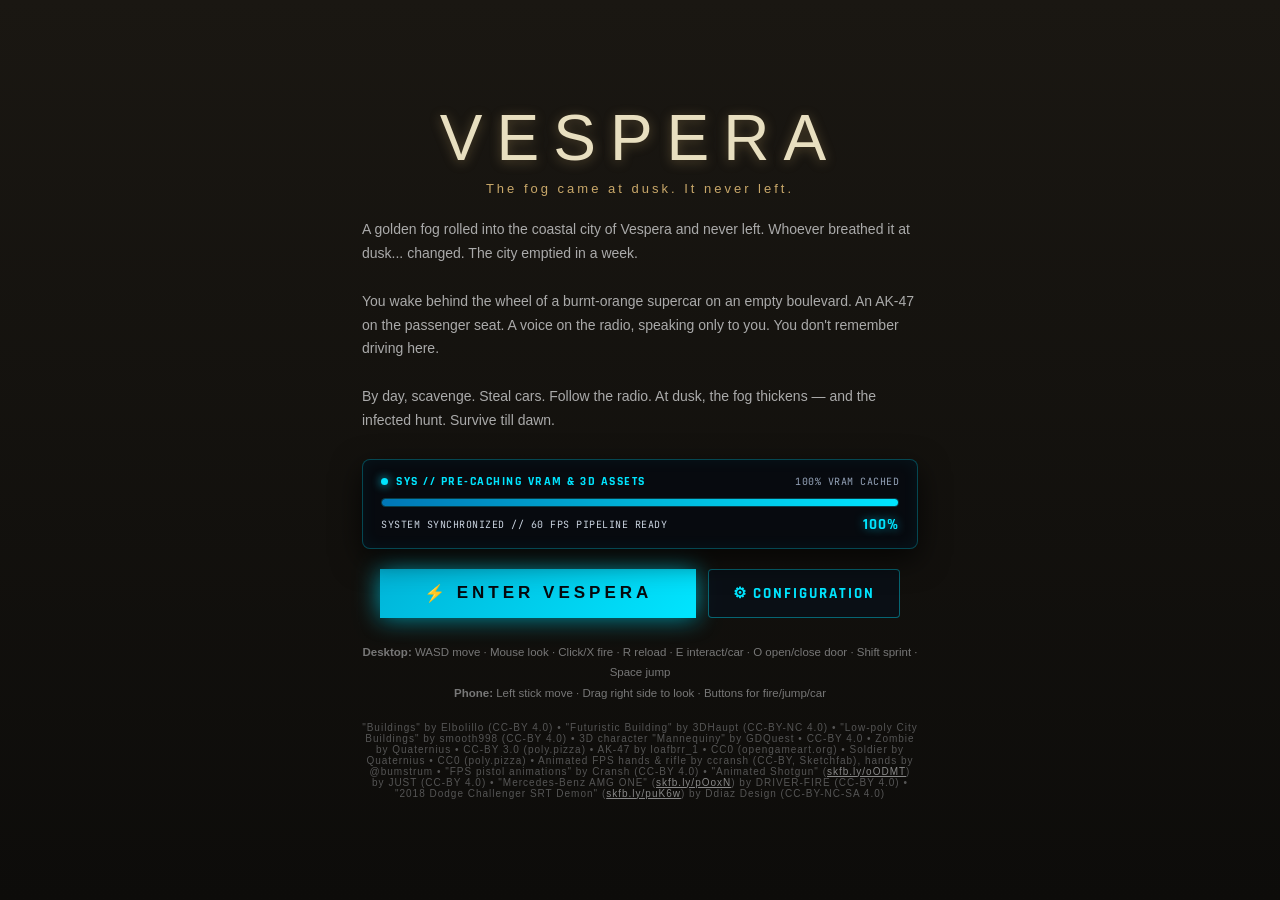
==== index.html @ 4bb2101a "Initial commit: Vespera playable web build" ====
<!DOCTYPE html>
<html lang="en">
<head>
<meta charset="UTF-8">
<meta name="viewport" content="width=device-width, initial-scale=1.0, maximum-scale=1.0, user-scalable=no">
<title>Vespera</title>
<link rel="icon" href="data:image/svg+xml,<svg xmlns='http://www.w3.org/2000/svg' viewBox='0 0 100 100'><text y='.9em' font-size='90'>🧟</text></svg>">
<link rel="preconnect" href="https://fonts.googleapis.com">
<link rel="preconnect" href="https://fonts.gstatic.com" crossorigin>
<link href="https://fonts.googleapis.com/css2?family=JetBrains+Mono:wght@400;500;600;700&family=Outfit:wght@300;400;500;600;700;800&family=Rajdhani:wght@500;600;700&display=swap" rel="stylesheet">
<link rel="stylesheet" href="css/style.css?v=24">
<script>
window._onStartBtn = function(){
  if (window.Preloader){
    if (Preloader.isReady){
      if (window.Main && Main.start) Main.start();
    } else {
      Preloader.requestStart();
    }
  } else if (window.Main && Main.start){
    Main.start();
  } else {
    window._pendingStart = true;
    var note = document.getElementById('loading-note');
    if (note) note.style.display = 'block';
  }
};
</script>
</head>
<body>
<canvas id="game"></canvas>

<!-- HUD -->
<div id="hud">
  <div id="crosshair">
    <div id="hip-crosshair">
      <span class="ch-dot"></span>
      <span class="ch-line ch-t"></span>
      <span class="ch-line ch-b"></span>
      <span class="ch-line ch-left"></span>
      <span class="ch-line ch-right"></span>
    </div>
    <div id="ads-crosshair">
      <span class="ads-dot"></span>
      <div class="ads-reticle-ring"></div>
      <span class="ads-tick ads-t"></span>
      <span class="ads-tick ads-b"></span>
      <span class="ads-tick ads-l"></span>
      <span class="ads-tick ads-r"></span>
    </div>
    <div id="veh-crosshair" style="display:none;">
      <span class="veh-dot"></span>
      <span class="veh-bracket veh-bracket-l"></span>
      <span class="veh-bracket veh-bracket-r"></span>
      <span class="veh-lead-t"></span>
      <span class="veh-lead-b"></span>
    </div>
    <div id="hitmarker">
      <span class="hm-tick hm-tl"></span>
      <span class="hm-tick hm-tr"></span>
      <span class="hm-tick hm-bl"></span>
      <span class="hm-tick hm-br"></span>
    </div>
  </div>
  <div id="bottom-left">
    <div id="health-wrap"><div id="health-bar"></div><span id="health-num">100</span></div>
    <div id="armor-wrap"><div id="armor-bar"></div></div>
  </div>
  <div id="bottom-right">
    <div id="weapon-name">ACR Suppressed</div>
    <div id="ammo"><span id="ammo-mag">30</span><span class="ammo-sep">/</span><span id="ammo-res">120</span></div>
    <div id="mag-pips"></div>
    <div id="scrap-wrap"><span class="scrap-icon">🔩</span> <span id="scrap-num">30</span> <span class="scrap-lbl">SCRAP</span></div>
  </div>
  <!-- High-Performance Motorsport Racing Telemetry HUD (Pure 2D Canvas + 4 Themes) -->
  <!-- High-Performance Motorsport Transparent Speedometer & Tachometer Gauge Overlay -->
  <div id="car-cluster" style="display:none;">
    <canvas id="cc-gauge-canvas" width="280" height="280"></canvas>
  </div>
  <div id="top-right">
    <div id="clock">07:20</div>
    <div id="phase-label">DAY</div>
  </div>
  <div id="top-left">
    <canvas id="minimap" width="180" height="180"></canvas>
    <div id="objective" style="display:none;"></div>
    <div id="car-weapon-hud" style="display:none;">
      <div class="cwh-header">
        <span id="cwh-slot" class="cwh-slot">1</span>
        <span id="cwh-name" class="cwh-name">ACR 5.56 SILENCED</span>
        <span id="cwh-mode" class="cwh-mode">AUTO</span>
      </div>
      <div class="cwh-main">
        <div class="cwh-digits">
          <span id="cwh-mag" class="cwh-mag">30</span>
          <span class="cwh-sep">/</span>
          <span id="cwh-res" class="cwh-res">120</span>
        </div>
        <span id="cwh-status" class="cwh-status">READY</span>
      </div>
      <div id="cwh-pips" class="cwh-pips"></div>
      <div class="cwh-hints">LMB FIRE &bull; RMB AIM &bull; R RELOAD</div>
    </div>
  </div>
  <div id="radio-sub"><span id="radio-name"></span><span id="radio-text"></span></div>
  <div id="interact-hint">Press E to enter car</div>
  <div id="vignette"></div>
  <div id="damage-flash"></div>
  <div id="damage-indicator-layer"></div>
  <div id="low-health-vignette"></div>
  <div id="lightning-flash"></div>
  <div id="acid-vignette"></div>
  <div id="uplink-hud" style="display:none;">
    <div class="uplink-label">📡 TRANSMITTER UPLINK</div>
    <div class="uplink-bar-wrap"><div id="uplink-bar"></div></div>
    <div id="uplink-num">0%</div>
  </div>
  <div id="weapon-unlock-banner">
    <div class="wub-tag">WEAPON ACQUIRED</div>
    <div id="wub-name" class="wub-title">PUMP-ACTION 12G SHOTGUN</div>
  </div>
</div>

<!-- Touch controls -->
<div id="touch-ui">
  <div id="joy-move"><div id="joy-knob"></div></div>
  <div id="look-zone"></div>
  <div class="tbtn" id="btn-fire">FIRE</div>
  <div class="tbtn" id="btn-jump">JUMP</div>
  <div class="tbtn" id="btn-enter">CAR</div>
  <div class="tbtn" id="btn-reload">R</div>
  <div class="tbtn" id="btn-sprint">RUN</div>
  <div class="tbtn" id="btn-stage-rev" style="display:none;" title="Accelerate / Staging Rev">STAGE 🔥</div>
</div>

<!-- Fullscreen Tactical Preload Overlay (Displayed if player triggers entry while assets are caching) -->
<div id="preloader-overlay" style="display:none;" role="status" aria-live="polite">
  <div class="po-box">
    <div class="po-glow"></div>
    <div class="po-header">
      <div class="po-sys-badge">
        <span class="po-pulse-dot"></span>
        <span>SYS // VRAM STREAMING & SHADER WARMUP</span>
      </div>
      <h2 class="po-title">INITIALIZING VESPERA</h2>
      <div class="po-sub">PRE-CACHING 3D ASSETS & SHADERS FOR LOCKED 60 FPS</div>
    </div>
    <div class="po-bar-track">
      <div class="po-bar-fill" id="po-bar-fill"></div>
    </div>
    <div class="po-status-row">
      <div class="po-status-text" id="po-status-text">INITIALIZING ASSET PIPELINE...</div>
      <div class="po-percent" id="po-percent">0%</div>
    </div>
    <div class="po-footer-note">
      ⚡ Pre-warming shaders and textures in GPU memory completely eliminates in-game turning stutters.
    </div>
  </div>
</div>

<!-- Menus -->
<div id="menu">
  <div id="menu-inner">
    <h1>VESPERA</h1>
    <p class="tagline">The fog came at dusk. It never left.</p>
    <div id="menu-story">A golden fog rolled into the coastal city of Vespera and never left. Whoever breathed it at dusk... changed. The city emptied in a week.<br><br>You wake behind the wheel of a burnt-orange supercar on an empty boulevard. An AK-47 on the passenger seat. A voice on the radio, speaking only to you. You don't remember driving here.<br><br>By day, scavenge. Steal cars. Follow the radio. At dusk, the fog thickens — and the infected hunt. Survive till dawn.</div>

    <!-- Tactical Preloader & VRAM Stream Status -->
    <div id="loading-panel" class="loading-panel">
      <div class="lp-header">
        <div class="lp-sys-tag">
          <span class="lp-pulse-dot"></span>
          <span class="lp-sys-text">SYS // PRE-CACHING VRAM & 3D ASSETS</span>
        </div>
        <div class="lp-counter" id="lp-counter">STREAMING PIPELINE...</div>
      </div>
      
      <div class="lp-bar-track">
        <div class="lp-bar-fill" id="lp-bar-fill"></div>
      </div>
      
      <div class="lp-status-row">
        <div class="lp-status-ticker" id="lp-status-ticker">STREAMING 3D VEHICLES & CITY GEOMETRY...</div>
        <div class="lp-percent" id="lp-percent">0%</div>
      </div>
    </div>

    <div class="menu-btn-row">
      <button id="btn-start" onclick="_onStartBtn()" class="btn-start-loading">
        <span class="btn-start-icon" id="btn-start-icon">⏳</span>
        <span id="btn-start-text">STREAMING ASSETS... [ 0% ]</span>
      </button>
      <button id="btn-start-settings" type="button" onclick="HUD.togglePause()">⚙ CONFIGURATION</button>
    </div>
    <div id="controls-help">
      <b>Desktop:</b> WASD move · Mouse look · Click/X fire · R reload · E interact/car · O open/close door · Shift sprint · Space jump<br>
      <b>Phone:</b> Left stick move · Drag right side to look · Buttons for fire/jump/car
    </div>
    <div id="loading-note">Waking up on the boulevard...</div>
    <div id="credits">"Buildings" by Elbolillo (CC-BY 4.0) &bull; "Futuristic Building" by 3DHaupt (CC-BY-NC 4.0) &bull; "Low-poly City Buildings" by smooth998 (CC-BY 4.0) &bull; 3D character "Mannequiny" by GDQuest &bull; CC-BY 4.0 &bull; Zombie by Quaternius &bull; CC-BY 3.0 (poly.pizza) &bull; AK-47 by loafbrr_1 &bull; CC0 (opengameart.org) &bull; Soldier by Quaternius &bull; CC0 (poly.pizza) &bull; Animated FPS hands & rifle by ccransh (CC-BY, Sketchfab), hands by @bumstrum &bull; "FPS pistol animations" by Cransh (CC-BY 4.0) &bull; "Animated Shotgun" (<a href="https://skfb.ly/oODMT" target="_blank" rel="noopener" style="color:#888;">skfb.ly/oODMT</a>) by JUST (CC-BY 4.0) &bull; "Mercedes-Benz AMG ONE" (<a href="https://skfb.ly/pOoxN" target="_blank" rel="noopener" style="color:#888;">skfb.ly/pOoxN</a>) by DRIVER-FIRE (CC-BY 4.0) &bull; "2018 Dodge Challenger SRT Demon" (<a href="https://skfb.ly/puK6w" target="_blank" rel="noopener" style="color:#888;">skfb.ly/puK6w</a>) by Ddiaz Design (CC-BY-NC-SA 4.0)</div>
  </div>
</div>

<div id="death-screen">
  <h2>YOU DIED</h2>
  <p id="death-sub">The fog takes everyone, eventually.</p>
  <button id="btn-respawn">WAKE AGAIN</button>
</div>

<!-- Dark Minimalist Tactical Settings & Configuration -->
<div id="pause-menu" style="display:none;" role="dialog" aria-modal="true" aria-label="System Configuration">
  <div id="pause-box">
    <!-- Ambient Cybernetic Glow Backdrop -->
    <div class="pm-bg-glow"></div>
    <div class="pm-scanlines"></div>

    <!-- Header Section -->
    <div class="pm-header">
      <div class="pm-header-left">
        <div class="pm-sys-badge">
          <span class="pm-pulse-pip"></span>
          <span class="pm-sys-code">SYS // OVERRIDE 09</span>
        </div>
        <h2 class="pm-title">VESPERA CONFIGURATION</h2>
        <div class="pm-sub">TACTICAL SYSTEM CONTROLS &bull; HARDWARE PROFILES</div>
      </div>
      <div class="pm-header-right">
        <div class="pm-status-pill" id="pm-live-fps-pill">
          <span class="pm-pill-dot"></span>
          <span id="pm-fps-counter">60 FPS</span>
        </div>
        <div class="pm-status-pill pm-pill-cyan" id="pm-live-res-pill">
          <span id="val-render-res">1920 &times; 1080</span>
        </div>
        <button id="pm-close" class="pm-close-btn" onclick="HUD.togglePause()" title="Close Configuration (ESC)" aria-label="Close settings">&times;</button>
      </div>
    </div>

    <!-- Minimalist Tab Bar -->
    <div class="pm-nav-tabs">
      <button class="pm-tab-btn active" id="pm-tab-btn-av" type="button" onclick="HUD.switchSettingsTab('av')">
        <span class="pm-tab-num">01</span>
        <span class="pm-tab-text">AUDIO & GRAPHICS</span>
      </button>
      <button class="pm-tab-btn" id="pm-tab-btn-ctrl" type="button" onclick="HUD.switchSettingsTab('ctrl')">
        <span class="pm-tab-num">02</span>
        <span class="pm-tab-text">CONTROLS & BINDINGS</span>
      </button>
      <button class="pm-tab-btn" id="pm-tab-btn-sys" type="button" onclick="HUD.switchSettingsTab('sys')">
        <span class="pm-tab-num">03</span>
        <span class="pm-tab-text">TELEMETRY & HARDWARE</span>
      </button>
    </div>

    <!-- Tab Contents Container -->
    <div class="pm-tab-content">
      
      <!-- TAB 1: AUDIO & GRAPHICS -->
      <div class="pm-pane active" id="pm-pane-av">
        <div class="pm-pane-grid">
          
          <!-- Column 1: Display & Performance Engine -->
          <div class="pm-card">
            <div class="pm-card-header">
              <span class="pm-card-icon">⚡</span>
              <span class="pm-card-title">RENDER ENGINE & RESOLUTION SCALE</span>
            </div>
            
            <!-- Resolution Scale (Step 2 Key Requirement) -->
            <div class="pm-ctrl-block">
              <div class="pm-lbl">
                <span class="pm-lbl-left"><span>RESOLUTION SCALE</span><button type="button" class="pm-help" onmouseenter="HUD.showTooltip(this, 'RESOLUTION SCALE', 'Scales the 3D internal rendering resolution without resizing the window. Lower to 50%–75% for massive FPS gains on budget laptops; keep at 100% for native sharpness.')" onmouseleave="HUD.hideTooltip()" onfocus="HUD.showTooltip(this, 'RESOLUTION SCALE', 'Scales the 3D internal rendering resolution without resizing the window. Lower to 50%–75% for massive FPS gains on budget laptops; keep at 100% for native sharpness.')" onblur="HUD.hideTooltip()">?</button></span>
                <span id="val-res-scale" class="pm-val-badge">100%</span>
              </div>
              <div class="pm-slider-wrap">
                <input type="range" id="slider-res-scale" min="0.5" max="1.0" step="0.05" value="1.0"
                  oninput="HUD.onSettingChange('resolutionScale', this.value)">
                <div class="pm-scale-ticks">
                  <span>50% (Eco)</span>
                  <span>75% (Smooth)</span>
                  <span>100% (Native)</span>
                </div>
              </div>
              <div class="pm-info-note">
                Fine-tune internal rendering buffer to achieve locked 60 FPS on laptops and integrated GPUs.
              </div>
            </div>

            <!-- Graphics Quality Presets -->
            <div class="pm-ctrl-block">
              <div class="pm-lbl">
                <span class="pm-lbl-left"><span>GRAPHICS QUALITY PRESET</span><button type="button" class="pm-help" onmouseenter="HUD.showTooltip(this, 'GRAPHICS QUALITY', 'Global visual preset. HIGH enables anti-aliasing & 1.25x pixel supersampling. BALANCED uses 1.0x native rendering. LOW optimizes for maximum 60 FPS performance.')" onmouseleave="HUD.hideTooltip()" onfocus="HUD.showTooltip(this, 'GRAPHICS QUALITY', 'Global visual preset. HIGH enables anti-aliasing & 1.25x pixel supersampling. BALANCED uses 1.0x native rendering. LOW optimizes for maximum 60 FPS performance.')" onblur="HUD.hideTooltip()">?</button></span>
                <span id="val-gfx" class="pm-val-badge">HIGH</span>
              </div>
              <div class="pm-btn-group">
                <button class="pm-opt-btn active" id="btn-gfx-high" type="button" onclick="HUD.onSettingChange('graphicsQuality', 'high')">
                  <span class="pm-opt-main">HIGH</span>
                  <span class="pm-opt-sub">MSAA 1.25x</span>
                </button>
                <button class="pm-opt-btn" id="btn-gfx-med" type="button" onclick="HUD.onSettingChange('graphicsQuality', 'med')">
                  <span class="pm-opt-main">BALANCED</span>
                  <span class="pm-opt-sub">1.0x Native</span>
                </button>
                <button class="pm-opt-btn" id="btn-gfx-low" type="button" onclick="HUD.onSettingChange('graphicsQuality', 'low')">
                  <span class="pm-opt-main">LOW</span>
                  <span class="pm-opt-sub">0.75x Fast</span>
                </button>
              </div>
            </div>

            <!-- Vehicle Powertrain Acoustics -->
            <div class="pm-ctrl-block">
              <div class="pm-lbl">
                <span class="pm-lbl-left"><span>DYNAMIC RPM GEAR SHIFTS</span><button type="button" class="pm-help" onmouseenter="HUD.showTooltip(this, 'RPM GEAR SHIFTS', 'Simulates realistic powertrain acoustics. SIMULATED switches pitch dynamically across 6 vehicle gears. FLAT PURR uses a steady, non-shifting engine note.')" onmouseleave="HUD.hideTooltip()" onfocus="HUD.showTooltip(this, 'RPM GEAR SHIFTS', 'Simulates realistic powertrain acoustics. SIMULATED switches pitch dynamically across 6 vehicle gears. FLAT PURR uses a steady, non-shifting engine note.')" onblur="HUD.hideTooltip()">?</button></span>
                <span id="val-rpm-toggle" class="pm-val-badge">SIMULATED</span>
              </div>
              <div class="pm-btn-group">
                <button class="pm-opt-btn active" id="btn-rpm-on" type="button" onclick="HUD.onSettingChange('rpmModEnabled', true)">
                  <span class="pm-opt-main">SIMULATED</span>
                  <span class="pm-opt-sub">F1 Hybrid / V8 Blow</span>
                </button>
                <button class="pm-opt-btn" id="btn-rpm-off" type="button" onclick="HUD.onSettingChange('rpmModEnabled', false)">
                  <span class="pm-opt-main">FLAT PURR</span>
                  <span class="pm-opt-sub">Constant Pitch</span>
                </button>
              </div>
            </div>

            <div class="pm-ctrl-block">
              <div class="pm-lbl">
                <span class="pm-lbl-left"><span>RPM PITCH MODULATION</span><button type="button" class="pm-help" onmouseenter="HUD.showTooltip(this, 'RPM MODULATION', 'Controls the acoustic range and throttle response intensity of vehicle engine audio during acceleration.')" onmouseleave="HUD.hideTooltip()" onfocus="HUD.showTooltip(this, 'RPM MODULATION', 'Controls the acoustic range and throttle response intensity of vehicle engine audio during acceleration.')" onblur="HUD.hideTooltip()">?</button></span>
                <span id="val-rpm-intensity" class="pm-val-badge">100%</span>
              </div>
              <input type="range" id="slider-rpm-intensity" min="0" max="1.5" step="0.05" value="1.0"
                oninput="HUD.onSettingChange('rpmIntensity', this.value)">
            </div>

            <!-- Motorsport Telemetry HUD Theme Presets -->
            <div class="pm-ctrl-block">
              <div class="pm-lbl">
                <span class="pm-lbl-left"><span>SPEEDOMETER CLUSTER THEME</span><button type="button" class="pm-help" onmouseenter="HUD.showTooltip(this, 'SPEEDOMETER THEME', 'Choose between 4 authentic motorsport racing telemetry instrument palettes: JDM Warm Amber, Toxic Lime, Track Crimson, and Ghost Monochrome.')" onmouseleave="HUD.hideTooltip()" onfocus="HUD.showTooltip(this, 'SPEEDOMETER THEME', 'Choose between 4 authentic motorsport racing telemetry instrument palettes: JDM Warm Amber, Toxic Lime, Track Crimson, and Ghost Monochrome.')" onblur="HUD.hideTooltip()">?</button></span>
                <span id="val-speedo-theme" class="pm-val-badge">JDM AMBER</span>
              </div>
              <div class="pm-btn-group pm-theme-group">
                <button class="pm-opt-btn active" id="btn-theme-amber" type="button" onclick="HUD.setSpeedoTheme('amber')">
                  <span class="pm-theme-dot" style="background:#ff9e00;"></span>
                  <span class="pm-opt-main">AMBER</span>
                  <span class="pm-opt-sub">JDM Warm</span>
                </button>
                <button class="pm-opt-btn" id="btn-theme-toxic" type="button" onclick="HUD.setSpeedoTheme('toxic')">
                  <span class="pm-theme-dot" style="background:#a3ff12;"></span>
                  <span class="pm-opt-main">TOXIC</span>
                  <span class="pm-opt-sub">Lime Green</span>
                </button>
                <button class="pm-opt-btn" id="btn-theme-crimson" type="button" onclick="HUD.setSpeedoTheme('crimson')">
                  <span class="pm-theme-dot" style="background:#ff1e42;"></span>
                  <span class="pm-opt-main">CRIMSON</span>
                  <span class="pm-opt-sub">Track Red</span>
                </button>
                <button class="pm-opt-btn" id="btn-theme-monochrome" type="button" onclick="HUD.setSpeedoTheme('monochrome')">
                  <span class="pm-theme-dot" style="background:#ffffff;"></span>
                  <span class="pm-opt-main">GHOST</span>
                  <span class="pm-opt-sub">Monochrome</span>
                </button>
              </div>
            </div>

            <!-- Speedometer Speed Unit (MPH / KMH) -->
            <div class="pm-ctrl-block">
              <div class="pm-lbl">
                <span class="pm-lbl-left"><span>SPEEDOMETER UNIT</span><button type="button" class="pm-help" onmouseenter="HUD.showTooltip(this, 'SPEED UNIT', 'Toggles instrument telemetry display between Imperial Miles Per Hour (MPH) and Metric Kilometers Per Hour (KM/H).')" onmouseleave="HUD.hideTooltip()" onfocus="HUD.showTooltip(this, 'SPEED UNIT', 'Toggles instrument telemetry display between Imperial Miles Per Hour (MPH) and Metric Kilometers Per Hour (KM/H).')" onblur="HUD.hideTooltip()">?</button></span>
                <span id="val-speedo-unit" class="pm-val-badge">MPH</span>
              </div>
              <div class="pm-btn-group">
                <button class="pm-opt-btn active" id="btn-unit-mph" type="button" onclick="HUD.setSpeedoUnit('MPH')">
                  <span class="pm-opt-main">MPH</span>
                  <span class="pm-opt-sub">Miles / Hr</span>
                </button>
                <button class="pm-opt-btn" id="btn-unit-kmh" type="button" onclick="HUD.setSpeedoUnit('KM/H')">
                  <span class="pm-opt-main">KM/H</span>
                  <span class="pm-opt-sub">Metric Km / Hr</span>
                </button>
              </div>
            </div>
          </div>

          <!-- Column 2: Acoustic Channels -->
          <div class="pm-card">
            <div class="pm-card-header">
              <span class="pm-card-icon">🔊</span>
              <span class="pm-card-title">ACOUSTIC GAIN & MIXER</span>
            </div>

            <div class="pm-ctrl-block">
              <div class="pm-lbl">
                <span class="pm-lbl-left"><span>MASTER GAIN</span><button type="button" class="pm-help" onmouseenter="HUD.showTooltip(this, 'MASTER GAIN', 'Overall master audio output volume across all game sounds, weapons, vehicles, and weather.')" onmouseleave="HUD.hideTooltip()" onfocus="HUD.showTooltip(this, 'MASTER GAIN', 'Overall master audio output volume across all game sounds, weapons, vehicles, and weather.')" onblur="HUD.hideTooltip()">?</button></span>
                <span id="val-master-vol" class="pm-val-badge">70%</span>
              </div>
              <input type="range" id="slider-master-vol" min="0" max="1" step="0.02" value="0.7"
                oninput="HUD.onSettingChange('masterVol', this.value)">
            </div>

            <div class="pm-ctrl-block">
              <div class="pm-lbl">
                <span class="pm-lbl-left"><span>TACTICAL SFX & WEAPONS</span><button type="button" class="pm-help" onmouseenter="HUD.showTooltip(this, 'SFX & WEAPONS', 'Volume of gunshots, bullet impacts, mechanical reloads, shell brass ejections, and enemy sound effects.')" onmouseleave="HUD.hideTooltip()" onfocus="HUD.showTooltip(this, 'SFX & WEAPONS', 'Volume of gunshots, bullet impacts, mechanical reloads, shell brass ejections, and enemy sound effects.')" onblur="HUD.hideTooltip()">?</button></span>
                <span id="val-sfx-vol" class="pm-val-badge">85%</span>
              </div>
              <input type="range" id="slider-sfx-vol" min="0" max="1" step="0.02" value="0.85"
                oninput="HUD.onSettingChange('sfxVol', this.value)">
            </div>

            <div class="pm-ctrl-block">
              <div class="pm-lbl">
                <span class="pm-lbl-left"><span>VEHICLE ENGINE & EXHAUST</span><button type="button" class="pm-help" onmouseenter="HUD.showTooltip(this, 'VEHICLE POWERTRAIN', 'Volume of the Mercedes-AMG ONE turbo-hybrid and Dodge Challenger SRT Demon supercharged V8 engine roar.')" onmouseleave="HUD.hideTooltip()" onfocus="HUD.showTooltip(this, 'VEHICLE POWERTRAIN', 'Volume of the Mercedes-AMG ONE turbo-hybrid and Dodge Challenger SRT Demon supercharged V8 engine roar.')" onblur="HUD.hideTooltip()">?</button></span>
                <span id="val-engine-vol" class="pm-val-badge">85%</span>
              </div>
              <input type="range" id="slider-engine-vol" min="0" max="1" step="0.02" value="0.85"
                oninput="HUD.onSettingChange('engineVol', this.value)">
            </div>

            <div class="pm-ctrl-block">
              <div class="pm-lbl">
                <span class="pm-lbl-left"><span>AMBIENCE & WEATHER CYCLE</span><button type="button" class="pm-help" onmouseenter="HUD.showTooltip(this, 'AMBIENCE & WEATHER', 'Volume of atmospheric rain, thunderclaps, wind, midnight fog ambiance, and dusk air-raid sirens.')" onmouseleave="HUD.hideTooltip()" onfocus="HUD.showTooltip(this, 'AMBIENCE & WEATHER', 'Volume of atmospheric rain, thunderclaps, wind, midnight fog ambiance, and dusk air-raid sirens.')" onblur="HUD.hideTooltip()">?</button></span>
                <span id="val-amb-vol" class="pm-val-badge">65%</span>
              </div>
              <input type="range" id="slider-amb-vol" min="0" max="1" step="0.02" value="0.65"
                oninput="HUD.onSettingChange('ambienceVol', this.value)">
            </div>

            <div class="pm-mixer-visualizer">
              <div class="pm-vis-bar" style="height: 40%"></div>
              <div class="pm-vis-bar" style="height: 65%"></div>
              <div class="pm-vis-bar" style="height: 85%"></div>
              <div class="pm-vis-bar" style="height: 50%"></div>
              <div class="pm-vis-bar" style="height: 75%"></div>
              <div class="pm-vis-bar" style="height: 90%"></div>
              <div class="pm-vis-bar" style="height: 60%"></div>
              <div class="pm-vis-bar" style="height: 35%"></div>
            </div>
          </div>
        </div>
      </div>

      <!-- TAB 2: CONTROLS & BINDINGS -->
      <div class="pm-pane" id="pm-pane-ctrl">
        <div class="pm-ctrl-top-bar">
          <!-- Mouse Sensitivity -->
          <div class="pm-card pm-card-sens">
            <div class="pm-lbl">
              <span class="pm-lbl-left"><span>MOUSE LOOK SENSITIVITY</span><button type="button" class="pm-help" onmouseenter="HUD.showTooltip(this, 'LOOK SENSITIVITY', 'Adjusts camera rotation speed when moving the mouse. Aim Down Sights (ADS) automatically applies a stabilized 0.64x precision multiplier.')" onmouseleave="HUD.hideTooltip()" onfocus="HUD.showTooltip(this, 'LOOK SENSITIVITY', 'Adjusts camera rotation speed when moving the mouse. Aim Down Sights (ADS) automatically applies a stabilized 0.64x precision multiplier.')" onblur="HUD.hideTooltip()">?</button></span>
              <span id="val-mouse-sens" class="pm-val-badge">1.00x</span>
            </div>
            <input type="range" id="slider-mouse-sens" min="0.2" max="3.0" step="0.05" value="1.0"
              oninput="HUD.onSettingChange('mouseSens', this.value)">
          </div>

          <!-- Sprint Mode Toggle vs Hold (Key Requirement) -->
          <div class="pm-card pm-card-mode">
            <div class="pm-lbl">
              <span class="pm-lbl-left"><span>SPRINT INPUT MODE</span><button type="button" class="pm-help" onmouseenter="HUD.showTooltip(this, 'SPRINT MODE', 'HOLD: Run only while holding the Sprint key (Shift). TOGGLE: Tap once to toggle running; automatically returns to walking when coming to a complete stop.')" onmouseleave="HUD.hideTooltip()" onfocus="HUD.showTooltip(this, 'SPRINT MODE', 'HOLD: Run only while holding the Sprint key (Shift). TOGGLE: Tap once to toggle running; automatically returns to walking when coming to a complete stop.')" onblur="HUD.hideTooltip()">?</button></span>
              <span id="val-sprint-mode" class="pm-val-badge">HOLD</span>
            </div>
            <div class="pm-btn-group">
              <button class="pm-opt-btn active" id="btn-sprint-hold" type="button" onclick="HUD.onSettingChange('sprintToggle', false)">
                <span class="pm-opt-main">HOLD</span>
                <span class="pm-opt-sub">Standard</span>
              </button>
              <button class="pm-opt-btn" id="btn-sprint-toggle" type="button" onclick="HUD.onSettingChange('sprintToggle', true)">
                <span class="pm-opt-main">TOGGLE</span>
                <span class="pm-opt-sub">Press to Run</span>
              </button>
            </div>
          </div>

          <!-- ADS Mode Toggle vs Hold (Key Requirement) -->
          <div class="pm-card pm-card-mode">
            <div class="pm-lbl">
              <span class="pm-lbl-left"><span>AIM (ADS) INPUT MODE</span><button type="button" class="pm-help" onmouseenter="HUD.showTooltip(this, 'ADS AIM MODE', 'HOLD: Hold Right Mouse Button (RMB) to aim down sights. TOGGLE: Click once to zoom with precision holographic reticle; click again to return to hipfire.')" onmouseleave="HUD.hideTooltip()" onfocus="HUD.showTooltip(this, 'ADS AIM MODE', 'HOLD: Hold Right Mouse Button (RMB) to aim down sights. TOGGLE: Click once to zoom with precision holographic reticle; click again to return to hipfire.')" onblur="HUD.hideTooltip()">?</button></span>
              <span id="val-ads-mode" class="pm-val-badge">HOLD</span>
            </div>
            <div class="pm-btn-group">
              <button class="pm-opt-btn active" id="btn-ads-hold" type="button" onclick="HUD.onSettingChange('adsToggle', false)">
                <span class="pm-opt-main">HOLD</span>
                <span class="pm-opt-sub">Standard RMB</span>
              </button>
              <button class="pm-opt-btn" id="btn-ads-toggle" type="button" onclick="HUD.onSettingChange('adsToggle', true)">
                <span class="pm-opt-main">TOGGLE</span>
                <span class="pm-opt-sub">Click to Aim</span>
              </button>
            </div>
          </div>
        </div>

        <!-- Interactive Keybinding Remapper Grid -->
        <div class="pm-keybinds-container">
          <div class="pm-binds-header">
            <div class="pm-binds-title">
              <span class="pm-lbl-left"><span>TACTICAL KEY ASSIGNMENTS</span><button type="button" class="pm-help" onmouseenter="HUD.showTooltip(this, 'KEY ASSIGNMENTS', 'Click any key slot to enter capture mode, then press the desired keyboard key to bind. Press ESC to cancel rebinding.')" onmouseleave="HUD.hideTooltip()" onfocus="HUD.showTooltip(this, 'KEY ASSIGNMENTS', 'Click any key slot to enter capture mode, then press the desired keyboard key to bind. Press ESC to cancel rebinding.')" onblur="HUD.hideTooltip()">?</button></span>
              <span class="pm-binds-help">Click any key slot below to rebind. Press ESC to cancel.</span>
            </div>
            <div style="display:inline-flex;align-items:center;gap:6px;">
              <button class="pm-btn-sm" type="button" onclick="HUD.resetKeybindings()">RESET DEFAULT KEYS</button>
              <button type="button" class="pm-help" onmouseenter="HUD.showTooltip(this, 'RESET CONTROLS', 'Reverts all movement and vehicle driving key assignments back to factory default keyboard layout (WASD, Space, Shift).')" onmouseleave="HUD.hideTooltip()" onfocus="HUD.showTooltip(this, 'RESET CONTROLS', 'Reverts all movement and vehicle driving key assignments back to factory default keyboard layout (WASD, Space, Shift).')" onblur="HUD.hideTooltip()">?</button>
            </div>
          </div>

          <div class="pm-binds-grid" id="pm-binds-grid">
            <!-- Dynamically populated by HUD.renderKeybindings() -->
          </div>
        </div>
      </div>

      <!-- TAB 3: TELEMETRY & HARDWARE -->
      <div class="pm-pane" id="pm-pane-sys">
        <div class="pm-sys-grid">
          <div class="pm-card">
            <div class="pm-card-header">
              <div style="display:inline-flex;align-items:center;gap:8px;">
                <span class="pm-card-icon">💻</span>
                <span class="pm-card-title">GPU & DISPLAY TELEMETRY</span>
              </div>
              <button type="button" class="pm-help" onmouseenter="HUD.showTooltip(this, 'GPU TELEMETRY', 'Live real-time diagnostics monitoring WebGL display resolution, active framebuffer size, device pixel ratio, and fill-rate savings.')" onmouseleave="HUD.hideTooltip()" onfocus="HUD.showTooltip(this, 'GPU TELEMETRY', 'Live real-time diagnostics monitoring WebGL display resolution, active framebuffer size, device pixel ratio, and fill-rate savings.')" onblur="HUD.hideTooltip()">?</button>
            </div>
            <div class="pm-stat-row">
              <span class="pm-stat-name">Viewport Window:</span>
              <span class="pm-stat-val" id="pm-diag-win">1920 &times; 1080</span>
            </div>
            <div class="pm-stat-row">
              <span class="pm-stat-name">Hardware Pixel Ratio:</span>
              <span class="pm-stat-val" id="pm-diag-dpr">1.25x</span>
            </div>
            <div class="pm-stat-row">
              <span class="pm-stat-name">Active Render Buffer:</span>
              <span class="pm-stat-val" id="pm-diag-buffer">1920 &times; 1080</span>
            </div>
            <div class="pm-stat-row">
              <span class="pm-stat-name">WebGL Power Preference:</span>
              <span class="pm-stat-val">high-performance</span>
            </div>
            <div class="pm-stat-row">
              <span class="pm-stat-name">Fill-Rate Saving:</span>
              <span class="pm-stat-val pm-cyan-text" id="pm-diag-savings">Native (100% Quality)</span>
            </div>
          </div>

          <div class="pm-card">
            <div class="pm-card-header">
              <div style="display:inline-flex;align-items:center;gap:8px;">
                <span class="pm-card-icon">🧠</span>
                <span class="pm-card-title">VESPERA RUNTIME STATS</span>
              </div>
              <button type="button" class="pm-help" onmouseenter="HUD.showTooltip(this, 'RUNTIME ENGINE', 'Real-time performance metrics tracking active vehicle physics, zombie AI count, spatial collider octrees, and Web Audio API status.')" onmouseleave="HUD.hideTooltip()" onfocus="HUD.showTooltip(this, 'RUNTIME ENGINE', 'Real-time performance metrics tracking active vehicle physics, zombie AI count, spatial collider octrees, and Web Audio API status.')" onblur="HUD.hideTooltip()">?</button>
            </div>
            <div class="pm-stat-row">
              <span class="pm-stat-name">Active Cars Simulated:</span>
              <span class="pm-stat-val" id="pm-diag-cars">2 Vehicles</span>
            </div>
            <div class="pm-stat-row">
              <span class="pm-stat-name">Zombies in Quarantine:</span>
              <span class="pm-stat-val" id="pm-diag-zombies">0 Hostiles</span>
            </div>
            <div class="pm-stat-row">
              <span class="pm-stat-name">World Colliders Cached:</span>
              <span class="pm-stat-val" id="pm-diag-colls">0 Colliders</span>
            </div>
            <div class="pm-stat-row">
              <span class="pm-stat-name">Web Audio Graph:</span>
              <span class="pm-stat-val pm-cyan-text" id="pm-diag-audio">Operational (Active)</span>
            </div>
            <div class="pm-stat-row">
              <span class="pm-stat-name">Settings Persistence:</span>
              <span class="pm-stat-val pm-cyan-text">localStorage Synchronized</span>
            </div>
          </div>
        </div>

        <div class="pm-sys-actions">
          <div style="display:inline-flex;align-items:center;gap:8px;">
            <button class="pm-btn-danger-outline" type="button" onclick="HUD.resetAllSettings()">
              FACTORY RESET ALL SETTINGS
            </button>
            <button type="button" class="pm-help" onmouseenter="HUD.showTooltip(this, 'FACTORY RESET', 'Clears localStorage settings cache and restores default graphics scale (100%), audio volumes (70%), ADS mode (HOLD), and keybindings.')" onmouseleave="HUD.hideTooltip()" onfocus="HUD.showTooltip(this, 'FACTORY RESET', 'Clears localStorage settings cache and restores default graphics scale (100%), audio volumes (70%), ADS mode (HOLD), and keybindings.')" onblur="HUD.hideTooltip()">?</button>
          </div>
        </div>
      </div>

    </div>

    <!-- Footer Bar -->
    <div class="pm-footer">
      <div class="pm-footer-left">
        <span class="pm-esc-hint"><kbd>ESC</kbd> QUICK RESUME</span>
      </div>
      <div class="pm-footer-right">
        <button class="pm-btn pm-btn-respawn" type="button" onclick="HUD.togglePause(); Player.respawn();">
          RESPAWN AT BOULEVARD
        </button>
        <button class="pm-btn pm-btn-resume" type="button" onclick="HUD.togglePause()">
          RESUME MISSION
        </button>
      </div>
    </div>

    <!-- Dynamic Floating Telemetry Tooltip -->
    <div id="pm-tooltip" class="pm-floating-tooltip" style="display:none;"></div>
  </div>
</div>

<!-- Gunsmith Workbench Modal -->
<div id="workbench-modal" style="display:none;">
  <div id="workbench-box">
    <div class="wb-header">
      <div class="wb-title-wrap">
        <h2>🛠️ GUNSMITH WORKBENCH</h2>
        <div class="wb-sub">TACTICAL MODIFICATION & BALLISTIC UPGRADES</div>
      </div>
      <div class="wb-scrap-info">
        <span class="wb-scrap-label">AVAILABLE SCRAP:</span>
        <span class="scrap-icon">🔩</span> <span id="wb-scrap-num">30</span>
      </div>
      <button id="wb-close" class="wb-close-btn" onclick="Safehouse.closeWorkbench()">&times;</button>
    </div>
    <div class="wb-weapon-summary">
      <div class="wb-gun-title">ACR 6.8 SPC SUPPRESSED</div>
      <div class="wb-gun-desc">Tactical suppressed modular carbine. Subsonic gas porting, reflex optics, precision barrel.</div>
    </div>
    <div class="wb-upgrades-grid">
      <div class="wb-card">
        <div class="wb-card-title">EXTENDED MAGAZINE</div>
        <div class="wb-card-desc">Expanded 45-round polymer PMAG. Essential sustained firepower for horde defense.</div>
        <div class="wb-card-stat">+15 Rounds Capacity (30 &rarr; 45)</div>
        <button class="wb-upgrade-btn" id="wb-btn-extendedMag" onclick="Safehouse.buyUpgrade('extendedMag')">INSTALL (45 SCRAP)</button>
      </div>
      <div class="wb-card">
        <div class="wb-card-title">TUNED COMPENSATOR</div>
        <div class="wb-card-desc">Baffled recoil brake & tuned gas piston buffer. Minimizes muzzle rise and tightens spread.</div>
        <div class="wb-card-stat">-40% Recoil Kick & Spread</div>
        <button class="wb-upgrade-btn" id="wb-btn-compensator" onclick="Safehouse.buyUpgrade('compensator')">INSTALL (60 SCRAP)</button>
      </div>
      <div class="wb-card">
        <div class="wb-card-title">TUNGSTEN AP ROUNDS</div>
        <div class="wb-card-desc">High-density armor-piercing core cartridges. Decimates Brute armor and infected skulls.</div>
        <div class="wb-card-stat">+35% Bullet Damage (28 &rarr; 38)</div>
        <button class="wb-upgrade-btn" id="wb-btn-apRounds" onclick="Safehouse.buyUpgrade('apRounds')">INSTALL (80 SCRAP)</button>
      </div>
      <div class="wb-card">
        <div class="wb-card-title">MATCH-GRADE BOLT</div>
        <div class="wb-card-desc">Skeletonized titanium carrier with high-rate buffer spring for faster cyclic action.</div>
        <div class="wb-card-stat">+22% Faster Fire Rate</div>
        <button class="wb-upgrade-btn" id="wb-btn-tunedBolt" onclick="Safehouse.buyUpgrade('tunedBolt')">INSTALL (100 SCRAP)</button>
      </div>
    </div>
  </div>
<!-- City Extraction & Mission Debriefing Modal -->
<div id="extraction-modal" style="display:none;">
  <div id="extraction-box">
    <div class="ext-header">
      <div class="ext-title-wrap">
        <h2>🎖️ SECTOR EVACUATION SUCCESSFUL</h2>
        <div class="ext-sub">TACTICAL REPORT · ARMORED CONVOY EXTRACTED</div>
      </div>
    </div>
    <div class="ext-stats-grid">
      <div class="ext-stat-card">
        <div class="ext-stat-label">SURVIVAL TIME</div>
        <div id="deb-surv-time" class="ext-stat-val">12m 45s</div>
      </div>
      <div class="ext-stat-card">
        <div class="ext-stat-label">INFECTED KILLS</div>
        <div id="deb-kills" class="ext-stat-val">38</div>
      </div>
      <div class="ext-stat-card">
        <div class="ext-stat-label">MUTATIONS DEFEATED</div>
        <div id="deb-mutants" class="ext-stat-val">9</div>
      </div>
      <div class="ext-stat-card">
        <div class="ext-stat-label">CRITICAL HEADSHOTS</div>
        <div id="deb-headshots" class="ext-stat-val">18</div>
      </div>
      <div class="ext-stat-card">
        <div class="ext-stat-label">SCRAP SALVAGED</div>
        <div id="deb-scrap" class="ext-stat-val">185</div>
      </div>
    </div>
    <div class="ext-radio-debrief">
      <div class="ext-radio-speaker">📻 MAJOR VANCE — EVAC COMMAND</div>
      <div class="ext-radio-msg">"Convoy breached the perimeter gate. You held that relay against every abomination in the district. City Command confirms sector quarantine hold. What are your orders, survivor?"</div>
    </div>
    <div class="ext-footer">
      <button class="ext-btn ext-btn-continue" onclick="Extraction.continueFreeRoam()">CONTINUE FREE ROAM NIGHTMARE (+150 Scrap)</button>
      <button class="ext-btn ext-btn-restart" onclick="location.reload()">REPLAY MISSION</button>
    </div>
  </div>
</div>

<script src="libs/three.min.js"></script>
<script src="libs/GLTFLoader.js"></script>
<script src="libs/SkeletonUtils.js"></script>
<script src="libs/BufferGeometryUtils.js"></script>
<script src="js/utils.js?v=8"></script>
<script src="js/preloader.js?v=1"></script>
<script src="js/audio.js?v=23"></script>
<script src="js/world.js?v=10"></script>
<script src="js/cars.js?v=18"></script>
<script src="js/weaponvisual.js?v=14"></script>
<script src="js/weapons.js?v=92"></script>
<script src="js/zombievisual.js?v=5"></script>
<script src="js/thugvisual.js?v=5"></script>
<script src="js/enemies.js?v=23"></script>
<script src="js/safehouse.js?v=9"></script>
<script src="js/scavenging.js?v=1"></script>
<script src="js/daynight.js?v=6"></script>
<script src="js/weather.js?v=4"></script>
<script src="js/hud.js?v=23"></script>
<script src="js/touch.js"></script>
<script src="js/extraction.js?v=1"></script>
<script src="js/objectives.js?v=2"></script>
<script src="js/playercharacter.js?v=3"></script>
<script src="js/player.js?v=25"></script>
<script src="js/main.js?v=24"></script>
</body>
</html>
---- css/style.css ----
* { margin:0; padding:0; box-sizing:border-box; -webkit-tap-highlight-color:transparent; }
html,body { width:100%; height:100%; overflow:hidden; background:#0a0a0c; font-family:'Segoe UI',Arial,sans-serif; user-select:none; -webkit-user-select:none; touch-action:none; }
#game { position:fixed; inset:0; display:block; }

/* ---------- HUD ---------- */
#hud { position:fixed; inset:0; pointer-events:none; display:none; }
#hud.active { display:block; }

#crosshair { position:absolute; left:50%; top:50%; width:0; height:0; pointer-events:none; z-index:10; }
#hip-crosshair { position:absolute; left:0; top:0; width:0; height:0; pointer-events:none; transition:opacity 0.12s ease-out, transform 0.12s ease-out; }
.ch-dot { position:absolute; width:4px; height:4px; background:#fff; border-radius:50%; left:-2px; top:-2px; box-shadow:0 0 2px #000; }
.ch-line { position:absolute; background:#fff; box-shadow:0 0 2px #000; border-radius:1px; }
.ch-t { width:2px; height:8px; left:-1px; top:-14px; }
.ch-b { width:2px; height:8px; left:-1px; top:6px; }
.ch-left { width:8px; height:2px; top:-1px; left:-14px; }
.ch-right { width:8px; height:2px; top:-1px; left:6px; }

/* Dedicated Precision Holographic ADS Aim Reticle Icon */
#ads-crosshair {
  position:absolute;
  left:0;
  top:0;
  width:0;
  height:0;
  pointer-events:none;
  opacity:0;
  transform:scale(0.85);
  transition:opacity 0.1s ease-out, transform 0.12s ease-out;
}
.ads-dot {
  position:absolute;
  width:4px;
  height:4px;
  background:#ff3344;
  border-radius:50%;
  left:-2px;
  top:-2px;
  box-shadow:0 0 6px #ff1a1a, 0 0 10px rgba(255, 30, 40, 0.8), 0 0 2px #ffffff;
}
.ads-reticle-ring {
  position:absolute;
  width:28px;
  height:28px;
  left:-14px;
  top:-14px;
  border:1.5px solid rgba(255, 60, 70, 0.85);
  border-radius:50%;
  box-shadow:0 0 8px rgba(255, 30, 40, 0.45), inset 0 0 4px rgba(255, 30, 40, 0.3);
  pointer-events:none;
}
.ads-tick {
  position:absolute;
  background:rgba(255, 80, 90, 0.95);
  box-shadow:0 0 5px rgba(255, 30, 40, 0.8);
  border-radius:1px;
}
.ads-t { width:1.5px; height:6px; left:-0.75px; top:-21px; }
.ads-b { width:1.5px; height:6px; left:-0.75px; top:15px; }
.ads-l { width:6px; height:1.5px; left:-21px; top:-0.75px; }
.ads-r { width:6px; height:1.5px; left:15px; top:-0.75px; }

/* Clean Tactical Vehicular Drive-by Combat Reticle (Crisp White + Shadow, No Cyberpunk Cyan) */
#veh-crosshair {
  position: absolute;
  left: 0;
  top: 0;
  width: 0;
  height: 0;
  pointer-events: none;
  transition: transform 0.08s ease-out, opacity 0.1s ease-out;
}
.veh-dot {
  position: absolute;
  width: 3px;
  height: 3px;
  background: #ffffff;
  border-radius: 50%;
  left: -1.5px;
  top: -1.5px;
  box-shadow: 0 0 2px #000000;
  transition: background 0.1s ease-out, box-shadow 0.1s ease-out;
}
.veh-bracket {
  position: absolute;
  width: 5px;
  height: 16px;
  top: -8px;
  border-color: rgba(255, 255, 255, 0.9);
  border-style: solid;
  filter: drop-shadow(0 0 1.5px #000000);
  transition: all 0.08s ease-out;
}
.veh-bracket-l {
  left: -22px;
  border-width: 1.5px 0 1.5px 1.5px;
}
.veh-bracket-r {
  right: -22px;
  border-width: 1.5px 1.5px 1.5px 0;
}
.veh-lead-t {
  position: absolute;
  width: 1.5px;
  height: 6px;
  left: -0.75px;
  top: -20px;
  background: rgba(255, 255, 255, 0.85);
  box-shadow: 0 0 2px #000000;
  transition: top 0.08s ease-out;
}
.veh-lead-b {
  position: absolute;
  width: 1.5px;
  height: 6px;
  left: -0.75px;
  top: 14px;
  background: rgba(255, 255, 255, 0.85);
  box-shadow: 0 0 2px #000000;
  transition: top 0.08s ease-out;
}
#veh-crosshair.aiming .veh-dot {
  background: #ff3344;
  box-shadow: 0 0 4px rgba(255, 51, 68, 0.95), 0 0 2px #000000;
}
#veh-crosshair.aiming .veh-bracket {
  border-color: #ffffff;
}
#veh-crosshair.aiming .veh-lead-t {
  top: -15px;
}
#veh-crosshair.aiming .veh-lead-b {
  top: 9px;
}

#hitmarker { position:absolute; left:0; top:0; width:0; height:0; pointer-events:none; opacity:0; transform:scale(0.65); transition:opacity 0.05s ease-out, transform 0.08s ease-out; }
#hitmarker.show { opacity:1; transform:scale(1); }
#hitmarker.headshot { transform:scale(1.35); }
.hm-tick { position:absolute; width:7px; height:2px; background:#ffffff; box-shadow:0 0 3px rgba(255,255,255,0.9), 0 0 2px #000; border-radius:1px; }
#hitmarker.headshot .hm-tick { background:#ff3838; box-shadow:0 0 6px #ff1a1a, 0 0 2px #000; }
.hm-tl { top:-7px; left:-8px; transform:rotate(45deg); }
.hm-tr { top:-7px; left:2px; transform:rotate(-45deg); }
.hm-bl { top:3px; left:-8px; transform:rotate(-45deg); }
.hm-br { top:3px; left:2px; transform:rotate(45deg); }

#bottom-left { position:absolute; left:18px; bottom:18px; width:220px; }
#health-wrap { position:relative; height:16px; background:rgba(0,0,0,.55); border:1px solid rgba(255,255,255,.25); }
#health-bar { height:100%; width:100%; background:#b8322c; transition:width .2s; }
#health-num { position:absolute; right:6px; top:0; font-size:11px; line-height:16px; color:#fff; text-shadow:1px 1px 1px #000; }
#armor-wrap { margin-top:4px; height:8px; background:rgba(0,0,0,.55); border:1px solid rgba(255,255,255,.2); }
#armor-bar { height:100%; width:0%; background:#7a8aa0; transition:width .2s; }

#bottom-right { position:absolute; right:18px; bottom:18px; text-align:right; color:#fff; text-shadow:1px 1px 2px #000; }
#weapon-name { font-size:14px; letter-spacing:2px; color:#d8cfa8; }
#ammo { font-size:26px; font-weight:bold; }
#ammo .ammo-sep { color:#999; font-weight:normal; margin:0 4px; }
#ammo-res { font-size:18px; color:#bbb; }

#top-right { position:absolute; right:18px; top:14px; text-align:right; color:#fff; text-shadow:1px 1px 2px #000; }
#clock { font-size:24px; font-weight:bold; letter-spacing:1px; }
#phase-label { font-size:11px; letter-spacing:3px; color:#c9a86a; }

#top-left { position:absolute; left:14px; top:14px; }
#minimap { background:rgba(10,12,14,.65); border:1px solid rgba(255,255,255,.25); border-radius:4px; }
#objective {
  margin-top: 6px;
  max-width: 260px;
  font-size: 11.5px;
  font-weight: 600;
  letter-spacing: 0.5px;
  color: #ffffff;
  background: rgba(18, 22, 28, 0.75);
  backdrop-filter: blur(4px);
  -webkit-backdrop-filter: blur(4px);
  padding: 6px 10px;
  border-left: 3px solid #ffffff;
  border-radius: 0 3px 3px 0;
  line-height: 1.4;
  text-shadow: 0 1px 2px #000000;
}

#radio-sub { position:absolute; bottom:80px; left:50%; transform:translateX(-50%); max-width:70%; text-align:center; font-size:15px; color:#fff; text-shadow:1px 1px 3px #000; opacity:0; transition:opacity .4s; line-height:1.5; }
#radio-sub.show { opacity:1; }
#radio-name { display:block; font-size:11px; letter-spacing:3px; color:#c9a86a; margin-bottom:3px; }

#interact-hint { position:absolute; left:50%; top:62%; transform:translateX(-50%); color:#fff; font-size:14px; background:rgba(0,0,0,.6); padding:6px 14px; border:1px solid rgba(255,255,255,.3); display:none; }
#vignette { position:absolute; inset:0; box-shadow:inset 0 0 120px rgba(0,0,0,.7); }
#damage-flash { position:absolute; inset:0; background:radial-gradient(ellipse at center, transparent 40%, rgba(160,10,10,.55) 100%); opacity:0; transition:opacity .3s; }

/* ---------- Touch ---------- */
#touch-ui { position:fixed; inset:0; display:none; pointer-events:none; }
#touch-ui.active { display:block; }
#joy-move { position:absolute; left:24px; bottom:24px; width:120px; height:120px; border-radius:50%; background:rgba(255,255,255,.08); border:1px solid rgba(255,255,255,.25); pointer-events:auto; }
#joy-knob { position:absolute; left:38px; top:38px; width:44px; height:44px; border-radius:50%; background:rgba(255,255,255,.3); }
#look-zone { position:absolute; right:0; top:0; width:55%; height:100%; pointer-events:auto; }
.tbtn { position:absolute; pointer-events:auto; width:64px; height:64px; border-radius:50%; background:rgba(255,255,255,.1); border:1px solid rgba(255,255,255,.35); color:#fff; font-size:12px; font-weight:bold; display:flex; align-items:center; justify-content:center; letter-spacing:1px; }
.tbtn:active, .tbtn.on { background:rgba(200,160,90,.45); }
#btn-fire { right:28px; bottom:96px; width:84px; height:84px; font-size:14px; }
#btn-jump { right:130px; bottom:40px; }
#btn-enter { right:130px; bottom:130px; }
#btn-reload { right:36px; bottom:200px; }
#btn-sprint { left:160px; bottom:40px; }

/* ---------- Menus ---------- */
#menu { position:fixed; inset:0; background:linear-gradient(180deg,#1a1712 0%,#0d0c0a 100%); display:flex; align-items:center; justify-content:center; z-index:20; }
#menu-inner { max-width:620px; padding:32px; text-align:center; color:#ddd; }
#menu h1 { font-size:64px; letter-spacing:14px; color:#e8dfc0; font-weight:300; text-shadow:0 2px 12px rgba(201,168,106,.35); }
#menu .tagline { color:#c9a86a; letter-spacing:3px; font-size:13px; margin:6px 0 22px; }
#menu-story { font-size:14px; line-height:1.7; color:#aaa; text-align:left; margin-bottom:26px; }
#btn-start, #btn-respawn { pointer-events:auto; background:#c9a86a; color:#141210; border:none; font-size:17px; letter-spacing:4px; padding:14px 44px; cursor:pointer; font-weight:bold; }
#btn-start:hover { background:#e0c584; }
#controls-help { margin-top:24px; font-size:11.5px; line-height:1.8; color:#777; }
#loading-note { display:none; margin-top:14px; color:#c9a86a; font-size:12px; letter-spacing:2px; }
#credits { margin-top:18px; font-size:10px; letter-spacing:1px; color:#555; }

#death-screen { position:fixed; inset:0; background:rgba(10,4,4,.88); display:none; align-items:center; justify-content:center; flex-direction:column; z-index:21; color:#fff; }
#death-screen h2 { font-size:52px; letter-spacing:10px; color:#b8322c; font-weight:300; }
#death-screen p { color:#999; margin:12px 0 28px; }

@media (max-width:760px) {
  #menu h1 { font-size:42px; letter-spacing:8px; }
  #menu-story { font-size:12.5px; }
  #minimap { width:120px; height:120px; }
  #clock { font-size:18px; }
  #bottom-left { width:150px; bottom:auto; top:150px; }
  #ammo { font-size:20px; }
}

/* ---------- Scrap Indicator ---------- */
#scrap-wrap {
  margin-top: 5px;
  font-size: 13px;
  letter-spacing: 1.5px;
  color: #ffbf36;
  text-shadow: 0 0 8px rgba(255, 191, 54, 0.45);
  display: flex;
  align-items: center;
  justify-content: flex-end;
  gap: 5px;
}
.scrap-icon { font-size: 14px; }
.scrap-lbl { font-size: 11px; opacity: 0.8; font-weight: bold; }

/* ---------- Weather Lightning Flash ---------- */
#lightning-flash {
  position: fixed;
  inset: 0;
  background: #ffffff;
  opacity: 0;
  pointer-events: none;
  z-index: 12;
  transition: opacity 0.06s ease-out;
}

/* ---------- Gunsmith Workbench Modal ---------- */
#workbench-modal {
  position: fixed;
  inset: 0;
  background: rgba(10, 12, 14, 0.85);
  backdrop-filter: blur(8px);
  -webkit-backdrop-filter: blur(8px);
  display: none;
  align-items: center;
  justify-content: center;
  z-index: 25;
  pointer-events: auto;
}
#workbench-box {
  width: 90%;
  max-width: 820px;
  background: linear-gradient(180deg, #181c22 0%, #0f1216 100%);
  border: 1px solid rgba(255, 191, 54, 0.35);
  box-shadow: 0 10px 40px rgba(0, 0, 0, 0.8), inset 0 1px 0 rgba(255, 255, 255, 0.1);
  border-radius: 6px;
  padding: 24px 30px;
  color: #e0e4ec;
  font-family: 'Segoe UI', Tahoma, Geneva, Verdana, sans-serif;
}
.wb-header {
  display: flex;
  justify-content: space-between;
  align-items: center;
  border-bottom: 1px solid rgba(255, 255, 255, 0.12);
  padding-bottom: 14px;
}
.wb-header h2 {
  margin: 0;
  font-size: 22px;
  letter-spacing: 3px;
  color: #ffbf36;
  font-weight: 600;
}
.wb-sub {
  font-size: 11px;
  letter-spacing: 2px;
  color: #7e889b;
  margin-top: 3px;
}
.wb-scrap-info {
  font-size: 14px;
  font-weight: bold;
  color: #ffbf36;
  background: rgba(255, 191, 54, 0.1);
  padding: 6px 14px;
  border-radius: 4px;
  border: 1px solid rgba(255, 191, 54, 0.25);
}
.wb-scrap-label {
  font-size: 11px;
  color: #aaa;
  margin-right: 6px;
}
.wb-close-btn {
  background: transparent;
  border: none;
  color: #888;
  font-size: 28px;
  line-height: 1;
  cursor: pointer;
  padding: 0 4px;
}
.wb-close-btn:hover { color: #fff; }

.wb-weapon-summary {
  background: rgba(0, 0, 0, 0.35);
  border-left: 3px solid #ffbf36;
  padding: 10px 16px;
  margin: 16px 0;
  border-radius: 0 4px 4px 0;
}
.wb-gun-title {
  font-weight: bold;
  letter-spacing: 2px;
  font-size: 14px;
  color: #e8ecf4;
}
.wb-gun-desc {
  font-size: 12px;
  color: #8fa0b5;
  margin-top: 3px;
}

.wb-upgrades-grid {
  display: grid;
  grid-template-columns: repeat(2, 1fr);
  gap: 16px;
  margin-top: 14px;
}
.wb-card {
  background: rgba(255, 255, 255, 0.03);
  border: 1px solid rgba(255, 255, 255, 0.08);
  border-radius: 5px;
  padding: 16px;
  display: flex;
  flex-direction: column;
  justify-content: space-between;
  transition: border-color 0.2s, background 0.2s;
}
.wb-card:hover {
  background: rgba(255, 255, 255, 0.05);
  border-color: rgba(255, 191, 54, 0.4);
}
.wb-card-title {
  font-size: 14px;
  font-weight: bold;
  letter-spacing: 1.5px;
  color: #ffbf36;
}
.wb-card-desc {
  font-size: 12px;
  line-height: 1.5;
  color: #9ab0c8;
  margin: 8px 0;
}
.wb-card-stat {
  font-size: 12px;
  font-weight: bold;
  color: #44dd88;
  margin-bottom: 12px;
  letter-spacing: 0.5px;
}
.wb-upgrade-btn {
  background: #c9a86a;
  color: #111;
  border: none;
  padding: 9px 14px;
  font-weight: bold;
  letter-spacing: 1.5px;
  font-size: 11.5px;
  border-radius: 3px;
  cursor: pointer;
  transition: all 0.2s;
}
.wb-upgrade-btn:hover:not(:disabled) {
  background: #ffbf36;
  box-shadow: 0 0 10px rgba(255, 191, 54, 0.5);
}
.wb-upgrade-btn:disabled {
  background: rgba(255, 255, 255, 0.1);
  color: #666;
  cursor: not-allowed;
}
.wb-upgrade-btn.installed {
  background: rgba(68, 221, 136, 0.18) !important;
  color: #44dd88 !important;
  border: 1px solid rgba(68, 221, 136, 0.4);
  cursor: default;
}

/* ---------- Tactical Directional Damage Arcs ---------- */
#damage-indicator-layer {
  position: absolute;
  left: 50%;
  top: 50%;
  width: 0;
  height: 0;
  pointer-events: none;
  z-index: 11;
}
.damage-arc {
  position: absolute;
  left: -150px;
  top: -150px;
  width: 300px;
  height: 300px;
  pointer-events: none;
  opacity: 1;
  transition: opacity 0.85s cubic-bezier(0.1, 0.8, 0.2, 1);
}
.damage-arc.fade {
  opacity: 0;
}
.damage-arc svg {
  width: 100%;
  height: 100%;
  overflow: visible;
  filter: drop-shadow(0 0 8px rgba(255, 30, 30, 0.95));
}

/* ---------- Pulsing Low-Health Vignette ---------- */
#low-health-vignette {
  position: fixed;
  inset: 0;
  pointer-events: none;
  z-index: 9;
  opacity: 0;
  background: radial-gradient(ellipse at center, transparent 68%, rgba(180, 20, 20, 0.20) 88%, rgba(210, 15, 15, 0.42) 100%);
  box-shadow: inset 0 0 45px rgba(180, 20, 20, 0.30);
  transition: opacity 0.4s ease;
}
#low-health-vignette.active {
  opacity: 1;
  animation: pulse-heartbeat 1.1s infinite ease-in-out;
}
#low-health-vignette.critical {
  opacity: 1;
  animation: pulse-heartbeat 0.7s infinite ease-in-out;
}
@keyframes pulse-heartbeat {
  0% { transform: scale(1); opacity: 0.25; }
  22% { transform: scale(1.01); opacity: 0.48; }
  45% { transform: scale(1.003); opacity: 0.30; }
  62% { transform: scale(1.012); opacity: 0.52; }
  100% { transform: scale(1); opacity: 0.25; }
}

/* ---------- Magazine Rounds Display (Mag Pips) ---------- */
#mag-pips {
  display: flex;
  gap: 2.5px;
  justify-content: flex-end;
  margin-top: 5px;
  max-width: 200px;
  flex-wrap: wrap;
  direction: ltr;
}
.mag-pip {
  width: 4px;
  height: 10px;
  border-radius: 1.5px;
  background: #ffffff;
  border: 1px solid #ffffff;
  box-shadow: 0 0 4px rgba(255, 255, 255, 0.95), 0 0 1px #ffffff;
  box-sizing: border-box;
  transition: all 0.1s ease-out;
}
.mag-pip.low {
  background: #ff453a;
  border-color: #ff453a;
  box-shadow: 0 0 5px #ff251a;
}
.mag-pip.mid {
  background: #ff9f0a;
  border-color: #ff9f0a;
  box-shadow: 0 0 4px #ff9f0a;
}
.mag-pip.empty {
  background: rgba(255, 255, 255, 0.35);
  border: 1.5px solid #ffffff;
  box-shadow: 0 0 3px rgba(255, 255, 255, 0.6);
}

/* ---------- Weapon Unlock Banner ---------- */
#weapon-unlock-banner {
  position: fixed;
  top: 22%;
  left: 50%;
  transform: translate(-50%, -50%) scale(0.85);
  opacity: 0;
  pointer-events: none;
  text-align: center;
  background: rgba(14, 18, 24, 0.94);
  border: 1px solid #ffbf36;
  box-shadow: 0 0 35px rgba(255, 191, 54, 0.5), inset 0 0 15px rgba(255, 191, 54, 0.15);
  padding: 16px 36px;
  border-radius: 4px;
  transition: all 0.35s cubic-bezier(0.175, 0.885, 0.32, 1.275);
  z-index: 30;
}
#weapon-unlock-banner.show {
  opacity: 1;
  transform: translate(-50%, -50%) scale(1);
}
.wub-tag {
  font-size: 11px;
  letter-spacing: 3px;
  color: #ffbf36;
  font-weight: 700;
  margin-bottom: 4px;
}
.wub-title {
  font-size: 21px;
  letter-spacing: 3px;
  color: #ffffff;
  font-weight: 700;
  text-shadow: 0 0 12px rgba(255, 255, 255, 0.6);
}

/* ---------- Dark Minimalist Tactical Settings & Pause Menu ---------- */
#pause-menu {
  position: fixed;
  inset: 0;
  background: radial-gradient(circle at 50% 25%, rgba(10, 16, 26, 0.92) 0%, rgba(4, 6, 10, 0.98) 100%);
  backdrop-filter: blur(20px) saturate(170%);
  -webkit-backdrop-filter: blur(20px) saturate(170%);
  display: none;
  align-items: center;
  justify-content: center;
  z-index: 50;
  pointer-events: auto;
  animation: pmFadeIn 0.22s cubic-bezier(0.16, 1, 0.3, 1);
}

@keyframes pmFadeIn {
  from { opacity: 0; transform: scale(0.985); }
  to { opacity: 1; transform: scale(1); }
}

#pause-box {
  position: relative;
  width: 92%;
  max-width: 940px;
  max-height: 92vh;
  display: flex;
  flex-direction: column;
  background: linear-gradient(180deg, rgba(14, 19, 27, 0.96) 0%, rgba(7, 10, 15, 0.98) 100%);
  border: 1px solid rgba(0, 229, 255, 0.22);
  border-radius: 12px;
  box-shadow: 0 24px 70px rgba(0, 0, 0, 0.9), 0 0 35px rgba(0, 229, 255, 0.08), inset 0 1px 0 rgba(255, 255, 255, 0.1);
  overflow: hidden;
  color: #e2e8f0;
  font-family: 'Outfit', 'Segoe UI', -apple-system, sans-serif;
}

/* Ambient Cybernetic Scanline & Grid Effect */
.pm-scanlines {
  position: absolute;
  inset: 0;
  pointer-events: none;
  background: linear-gradient(rgba(18, 16, 16, 0) 50%, rgba(0, 0, 0, 0.25) 50%), linear-gradient(90deg, rgba(255, 0, 0, 0.01), rgba(0, 255, 0, 0.005), rgba(0, 0, 255, 0.01));
  background-size: 100% 3px, 6px 100%;
  opacity: 0.35;
  z-index: 1;
}

.pm-bg-glow {
  position: absolute;
  top: -120px;
  left: 50%;
  transform: translateX(-50%);
  width: 480px;
  height: 240px;
  background: radial-gradient(ellipse at center, rgba(0, 229, 255, 0.15) 0%, transparent 70%);
  filter: blur(40px);
  pointer-events: none;
  z-index: 1;
}

/* Header Section */
.pm-header {
  position: relative;
  z-index: 2;
  display: flex;
  justify-content: space-between;
  align-items: center;
  padding: 22px 28px 16px;
  border-bottom: 1px solid rgba(255, 255, 255, 0.08);
  background: rgba(10, 14, 20, 0.7);
}

.pm-header-left {
  display: flex;
  flex-direction: column;
  gap: 3px;
}

.pm-sys-badge {
  display: inline-flex;
  align-items: center;
  gap: 7px;
  font-family: 'JetBrains Mono', monospace;
  font-size: 10.5px;
  letter-spacing: 2px;
  color: #00e5ff;
  text-transform: uppercase;
}

.pm-pulse-pip {
  width: 7px;
  height: 7px;
  border-radius: 50%;
  background: #00e5ff;
  box-shadow: 0 0 8px #00e5ff;
  animation: pmPipPulse 1.8s infinite ease-in-out;
}

@keyframes pmPipPulse {
  0%, 100% { opacity: 0.4; transform: scale(0.85); }
  50% { opacity: 1; transform: scale(1.15); box-shadow: 0 0 12px #00e5ff; }
}

.pm-title {
  margin: 0;
  font-size: 21px;
  font-weight: 700;
  letter-spacing: 2.5px;
  color: #ffffff;
  text-transform: uppercase;
  font-family: 'Rajdhani', 'Outfit', sans-serif;
}

.pm-sub {
  font-size: 10.5px;
  letter-spacing: 1.5px;
  color: #64748b;
  font-family: 'JetBrains Mono', monospace;
}

.pm-header-right {
  display: flex;
  align-items: center;
  gap: 12px;
}

.pm-status-pill {
  display: flex;
  align-items: center;
  gap: 7px;
  background: rgba(255, 255, 255, 0.04);
  border: 1px solid rgba(255, 255, 255, 0.1);
  border-radius: 20px;
  padding: 4px 12px;
  font-family: 'JetBrains Mono', monospace;
  font-size: 11px;
  font-weight: 600;
  color: #cbd5e1;
}

.pm-pill-dot {
  width: 6px;
  height: 6px;
  border-radius: 50%;
  background: #22c55e;
  box-shadow: 0 0 6px #22c55e;
}

.pm-pill-cyan {
  border-color: rgba(0, 229, 255, 0.28);
  color: #00e5ff;
  background: rgba(0, 229, 255, 0.06);
}

.pm-close-btn {
  background: rgba(255, 255, 255, 0.04);
  border: 1px solid rgba(255, 255, 255, 0.1);
  color: #94a3b8;
  font-size: 22px;
  line-height: 1;
  width: 34px;
  height: 34px;
  border-radius: 6px;
  display: flex;
  align-items: center;
  justify-content: center;
  cursor: pointer;
  transition: all 0.18s ease;
}

.pm-close-btn:hover {
  background: rgba(0, 229, 255, 0.15);
  border-color: #00e5ff;
  color: #00e5ff;
  box-shadow: 0 0 12px rgba(0, 229, 255, 0.35);
  transform: rotate(90deg);
}

/* Minimalist Tab Navigation Bar */
.pm-nav-tabs {
  position: relative;
  z-index: 2;
  display: flex;
  background: rgba(8, 11, 16, 0.85);
  border-bottom: 1px solid rgba(255, 255, 255, 0.07);
  padding: 0 28px;
  gap: 6px;
}

.pm-tab-btn {
  display: flex;
  align-items: center;
  gap: 8px;
  background: transparent;
  border: none;
  border-bottom: 2px solid transparent;
  color: #64748b;
  font-family: 'Rajdhani', 'Outfit', sans-serif;
  font-size: 13.5px;
  font-weight: 700;
  letter-spacing: 1.8px;
  padding: 13px 18px;
  cursor: pointer;
  transition: all 0.2s ease;
}

.pm-tab-num {
  font-family: 'JetBrains Mono', monospace;
  font-size: 10.5px;
  color: #475569;
  transition: color 0.2s;
}

.pm-tab-btn:hover {
  color: #cbd5e1;
}

.pm-tab-btn:hover .pm-tab-num {
  color: #00e5ff;
}

.pm-tab-btn.active {
  color: #00e5ff;
  border-bottom-color: #00e5ff;
  text-shadow: 0 0 10px rgba(0, 229, 255, 0.4);
}

.pm-tab-btn.active .pm-tab-num {
  color: #00e5ff;
}

/* Tab Contents Body */
.pm-tab-content {
  position: relative;
  z-index: 2;
  padding: 24px 28px;
  overflow-y: auto;
  max-height: calc(92vh - 190px);
}

.pm-tab-content::-webkit-scrollbar {
  width: 6px;
}
.pm-tab-content::-webkit-scrollbar-track {
  background: rgba(0, 0, 0, 0.3);
}
.pm-tab-content::-webkit-scrollbar-thumb {
  background: rgba(0, 229, 255, 0.25);
  border-radius: 3px;
}
.pm-tab-content::-webkit-scrollbar-thumb:hover {
  background: rgba(0, 229, 255, 0.5);
}

.pm-pane {
  display: none;
  animation: pmPaneFade 0.2s cubic-bezier(0.16, 1, 0.3, 1);
}

.pm-pane.active {
  display: block;
}

@keyframes pmPaneFade {
  from { opacity: 0; transform: translateY(6px); }
  to { opacity: 1; transform: translateY(0); }
}

.pm-pane-grid {
  display: grid;
  grid-template-columns: 1fr 1fr;
  gap: 24px;
}

/* High-tech Cards */
.pm-card {
  position: relative;
  background: linear-gradient(180deg, rgba(22, 30, 44, 0.94) 0%, rgba(13, 18, 28, 0.98) 100%);
  border: 1px solid rgba(0, 229, 255, 0.32);
  border-radius: 10px;
  padding: 16px 18px;
  display: flex;
  flex-direction: column;
  gap: 12px;
  box-shadow: 0 10px 30px rgba(0, 0, 0, 0.65), inset 0 1px 0 rgba(255, 255, 255, 0.12);
  transition: all 0.2s ease;
}

.pm-card:hover {
  border-color: rgba(0, 229, 255, 0.55);
  box-shadow: 0 12px 35px rgba(0, 0, 0, 0.75), 0 0 20px rgba(0, 229, 255, 0.12);
}

.pm-ctrl-block {
  display: flex;
  flex-direction: column;
  gap: 8px;
  background: rgba(8, 12, 18, 0.78);
  border: 1px solid rgba(255, 255, 255, 0.09);
  border-radius: 6px;
  padding: 10px 13px;
  transition: all 0.18s ease;
}

.pm-ctrl-block:hover {
  background: rgba(10, 16, 24, 0.94);
  border-color: rgba(0, 229, 255, 0.35);
}

/* Tooltip Question Mark Icon & Interactive Popups */
.pm-lbl-left {
  display: inline-flex;
  align-items: center;
  gap: 5px;
}

.pm-help {
  position: relative;
  display: inline-flex;
  align-items: center;
  justify-content: center;
  width: 17px;
  height: 17px;
  border-radius: 50%;
  background: rgba(0, 229, 255, 0.14);
  border: 1px solid rgba(0, 229, 255, 0.5);
  color: #00e5ff;
  font-family: 'JetBrains Mono', monospace;
  font-size: 11px;
  font-weight: 700;
  line-height: 1;
  cursor: help;
  transition: all 0.18s ease;
  user-select: none;
}

.pm-help:hover,
.pm-help:focus {
  background: #00e5ff;
  color: #06080c;
  box-shadow: 0 0 12px #00e5ff;
  transform: scale(1.18);
}

.pm-help::after {
  content: attr(data-tip);
  position: absolute;
  bottom: calc(100% + 9px);
  left: 50%;
  transform: translateX(-50%) translateY(4px);
  width: max-content;
  max-width: 280px;
  background: rgba(9, 13, 20, 0.98);
  border: 1px solid rgba(0, 229, 255, 0.55);
  border-radius: 6px;
  padding: 9px 13px;
  color: #f1f5f9;
  font-family: 'Outfit', -apple-system, sans-serif;
  font-size: 11px;
  font-weight: 400;
  line-height: 1.45;
  letter-spacing: 0.3px;
  text-transform: none;
  box-shadow: 0 10px 30px rgba(0, 0, 0, 0.9), 0 0 20px rgba(0, 229, 255, 0.2);
  pointer-events: none;
  opacity: 0;
  visibility: hidden;
  transition: opacity 0.2s ease, transform 0.2s ease, visibility 0.2s;
  z-index: 1000;
  white-space: normal;
}

.pm-help::before {
  content: '';
  position: absolute;
  bottom: calc(100% + 3px);
  left: 50%;
  transform: translateX(-50%) translateY(4px);
  border-width: 6px 6px 0 6px;
  border-style: solid;
  border-color: rgba(0, 229, 255, 0.6) transparent transparent transparent;
  pointer-events: none;
  opacity: 0;
  visibility: hidden;
  transition: opacity 0.2s ease, transform 0.2s ease, visibility 0.2s;
  z-index: 1001;
}

.pm-help:hover::after,
.pm-help:hover::before,
.pm-help:focus::after,
.pm-help:focus::before {
  opacity: 1;
  visibility: visible;
  transform: translateX(-50%) translateY(0);
}

.pm-card-header {
  display: flex;
  align-items: center;
  gap: 10px;
  border-bottom: 1px solid rgba(255, 255, 255, 0.06);
  padding-bottom: 10px;
}

.pm-card-icon {
  font-size: 15px;
}

.pm-card-title {
  font-family: 'Rajdhani', sans-serif;
  font-size: 13px;
  font-weight: 700;
  letter-spacing: 2px;
  color: #00e5ff;
  text-transform: uppercase;
}

/* Control Row Elements */
.pm-ctrl-block {
  display: flex;
  flex-direction: column;
  gap: 7px;
}

.pm-lbl {
  display: flex;
  justify-content: space-between;
  align-items: center;
  font-size: 11.5px;
  font-weight: 700;
  letter-spacing: 1.2px;
  color: #ffffff;
  text-transform: uppercase;
}

.pm-val-badge {
  font-family: 'JetBrains Mono', monospace;
  font-size: 12px;
  color: #00e5ff;
  background: rgba(0, 229, 255, 0.08);
  border: 1px solid rgba(0, 229, 255, 0.25);
  padding: 2px 7px;
  border-radius: 4px;
}

/* Custom Tactical Sliders */
.pm-slider-wrap {
  display: flex;
  flex-direction: column;
  gap: 4px;
}

.pm-ctrl-block input[type="range"],
.pm-card input[type="range"] {
  -webkit-appearance: none;
  appearance: none;
  width: 100%;
  height: 6px;
  background: rgba(255, 255, 255, 0.08);
  border-radius: 3px;
  outline: none;
  cursor: pointer;
  transition: background 0.15s;
}

.pm-ctrl-block input[type="range"]:hover,
.pm-card input[type="range"]:hover {
  background: rgba(255, 255, 255, 0.12);
}

.pm-ctrl-block input[type="range"]::-webkit-slider-thumb,
.pm-card input[type="range"]::-webkit-slider-thumb {
  -webkit-appearance: none;
  appearance: none;
  width: 16px;
  height: 16px;
  border-radius: 50%;
  background: #00e5ff;
  border: 2px solid #06080c;
  box-shadow: 0 0 10px rgba(0, 229, 255, 0.8);
  cursor: pointer;
  transition: transform 0.12s, box-shadow 0.12s;
}

.pm-ctrl-block input[type="range"]::-webkit-slider-thumb:hover,
.pm-card input[type="range"]::-webkit-slider-thumb:hover {
  transform: scale(1.22);
  box-shadow: 0 0 16px #00e5ff;
}

.pm-scale-ticks {
  display: flex;
  justify-content: space-between;
  font-family: 'JetBrains Mono', monospace;
  font-size: 9.5px;
  color: #475569;
  letter-spacing: 0.5px;
}

.pm-info-note {
  font-size: 10.5px;
  color: #64748b;
  line-height: 1.4;
  margin-top: 2px;
}

/* Segmented Buttons */
.pm-btn-group {
  display: flex;
  gap: 6px;
}

.pm-opt-btn {
  flex: 1;
  background: rgba(255, 255, 255, 0.03);
  border: 1px solid rgba(255, 255, 255, 0.08);
  border-radius: 6px;
  padding: 8px 10px;
  display: flex;
  flex-direction: column;
  align-items: center;
  justify-content: center;
  cursor: pointer;
  transition: all 0.18s ease;
}

.pm-opt-main {
  font-family: 'Rajdhani', sans-serif;
  font-size: 12.5px;
  font-weight: 700;
  letter-spacing: 1.5px;
  color: #94a3b8;
  transition: color 0.18s;
}

.pm-opt-sub {
  font-family: 'JetBrains Mono', monospace;
  font-size: 9px;
  color: #475569;
  margin-top: 2px;
}

.pm-opt-btn:hover {
  background: rgba(255, 255, 255, 0.06);
  border-color: rgba(255, 255, 255, 0.18);
}

.pm-opt-btn.active {
  background: rgba(0, 229, 255, 0.12);
  border-color: #00e5ff;
  box-shadow: 0 0 14px rgba(0, 229, 255, 0.25), inset 0 0 8px rgba(0, 229, 255, 0.1);
}

.pm-opt-btn.active .pm-opt-main {
  color: #00e5ff;
}

.pm-opt-btn.active .pm-opt-sub {
  color: #38bdf8;
}

/* Audio Visualizer */
.pm-mixer-visualizer {
  display: flex;
  align-items: flex-end;
  gap: 5px;
  height: 28px;
  background: rgba(0, 0, 0, 0.3);
  border: 1px solid rgba(255, 255, 255, 0.05);
  border-radius: 4px;
  padding: 3px 10px;
  margin-top: 4px;
}

.pm-vis-bar {
  flex: 1;
  background: linear-gradient(180deg, #00e5ff 0%, rgba(0, 229, 255, 0.2) 100%);
  border-radius: 1px;
  transition: height 0.2s ease;
}

/* TAB 2: CONTROLS & BINDINGS */
.pm-ctrl-top-bar {
  display: grid;
  grid-template-columns: 1fr 1fr 1fr;
  gap: 16px;
  margin-bottom: 22px;
}

.pm-card-sens,
.pm-card-mode {
  padding: 14px 16px;
}

.pm-keybinds-container {
  display: flex;
  flex-direction: column;
  gap: 12px;
}

.pm-binds-header {
  display: flex;
  justify-content: space-between;
  align-items: center;
  border-bottom: 1px solid rgba(255, 255, 255, 0.08);
  padding-bottom: 8px;
}

.pm-binds-title {
  display: flex;
  flex-direction: column;
  gap: 2px;
  font-family: 'Rajdhani', sans-serif;
  font-size: 13.5px;
  font-weight: 700;
  letter-spacing: 2px;
  color: #00e5ff;
  text-transform: uppercase;
}

.pm-binds-help {
  font-family: 'Outfit', sans-serif;
  font-size: 10.5px;
  font-weight: normal;
  letter-spacing: normal;
  color: #64748b;
  text-transform: none;
}

.pm-btn-sm {
  background: rgba(255, 255, 255, 0.04);
  border: 1px solid rgba(255, 255, 255, 0.12);
  color: #94a3b8;
  font-family: 'JetBrains Mono', monospace;
  font-size: 10.5px;
  font-weight: 600;
  letter-spacing: 1px;
  padding: 5px 12px;
  border-radius: 4px;
  cursor: pointer;
  transition: all 0.18s ease;
}

.pm-btn-sm:hover {
  background: rgba(0, 229, 255, 0.1);
  border-color: #00e5ff;
  color: #00e5ff;
}

.pm-binds-grid {
  display: grid;
  grid-template-columns: 1fr 1fr;
  gap: 10px;
}

.pm-bind-card {
  display: flex;
  align-items: center;
  justify-content: space-between;
  background: linear-gradient(180deg, rgba(22, 30, 44, 0.92) 0%, rgba(14, 20, 30, 0.96) 100%);
  border: 1px solid rgba(0, 229, 255, 0.26);
  border-radius: 8px;
  padding: 10px 15px;
  box-shadow: 0 4px 14px rgba(0, 0, 0, 0.5);
  transition: all 0.18s ease;
}

.pm-bind-card:hover {
  background: linear-gradient(180deg, rgba(30, 42, 60, 0.98) 0%, rgba(20, 28, 42, 0.98) 100%);
  border-color: #00e5ff;
  box-shadow: 0 6px 20px rgba(0, 229, 255, 0.22);
}

.pm-bind-card.rebinding {
  border-color: #00e5ff;
  background: rgba(0, 229, 255, 0.08);
  box-shadow: 0 0 16px rgba(0, 229, 255, 0.25);
  animation: pmRebindPulse 1.2s infinite;
}

@keyframes pmRebindPulse {
  0%, 100% { border-color: rgba(0, 229, 255, 0.4); box-shadow: 0 0 8px rgba(0, 229, 255, 0.2); }
  50% { border-color: #00e5ff; box-shadow: 0 0 18px rgba(0, 229, 255, 0.45); }
}

.pm-bind-info {
  display: flex;
  flex-direction: column;
  gap: 2px;
}

.pm-bind-label {
  font-size: 11.5px;
  font-weight: 600;
  color: #cbd5e1;
  letter-spacing: 0.5px;
}

.pm-bind-group {
  font-family: 'JetBrains Mono', monospace;
  font-size: 9.5px;
  color: #475569;
  letter-spacing: 1px;
  text-transform: uppercase;
}

.pm-bind-slot {
  min-width: 82px;
  padding: 5px 10px;
  text-align: center;
  background: rgba(0, 0, 0, 0.4);
  border: 1px solid rgba(255, 255, 255, 0.14);
  border-radius: 4px;
  font-family: 'JetBrains Mono', monospace;
  font-size: 11px;
  font-weight: 700;
  color: #00e5ff;
  cursor: pointer;
  transition: all 0.15s ease;
}

.pm-bind-slot:hover {
  background: rgba(0, 229, 255, 0.12);
  border-color: #00e5ff;
  box-shadow: 0 0 8px rgba(0, 229, 255, 0.3);
}

.pm-bind-slot.active-bind {
  background: #00e5ff;
  border-color: #00e5ff;
  color: #06080c;
  font-weight: 800;
  box-shadow: 0 0 14px #00e5ff;
}

/* TAB 3: TELEMETRY & HARDWARE */
.pm-sys-grid {
  display: grid;
  grid-template-columns: 1fr 1fr;
  gap: 20px;
  margin-bottom: 20px;
}

.pm-stat-row {
  display: flex;
  justify-content: space-between;
  align-items: center;
  font-size: 11.5px;
  padding: 6px 0;
  border-bottom: 1px solid rgba(255, 255, 255, 0.04);
}

.pm-stat-name {
  color: #64748b;
  font-family: 'Outfit', sans-serif;
}

.pm-stat-val {
  font-family: 'JetBrains Mono', monospace;
  font-size: 11.5px;
  font-weight: 600;
  color: #e2e8f0;
}

.pm-cyan-text {
  color: #00e5ff !important;
}

.pm-sys-actions {
  display: flex;
  justify-content: flex-end;
  margin-top: 8px;
}

.pm-btn-danger-outline {
  background: rgba(239, 68, 68, 0.06);
  border: 1px solid rgba(239, 68, 68, 0.3);
  color: #f87171;
  font-family: 'JetBrains Mono', monospace;
  font-size: 11px;
  letter-spacing: 1px;
  padding: 9px 18px;
  border-radius: 6px;
  cursor: pointer;
  transition: all 0.2s ease;
}

.pm-btn-danger-outline:hover {
  background: rgba(239, 68, 68, 0.2);
  border-color: #ef4444;
  color: #ffffff;
  box-shadow: 0 0 14px rgba(239, 68, 68, 0.4);
}

/* Footer Bar */
.pm-footer {
  position: relative;
  z-index: 2;
  display: flex;
  justify-content: space-between;
  align-items: center;
  padding: 16px 28px;
  border-top: 1px solid rgba(255, 255, 255, 0.08);
  background: rgba(10, 14, 20, 0.85);
}

.pm-esc-hint {
  font-family: 'JetBrains Mono', monospace;
  font-size: 11px;
  color: #64748b;
  letter-spacing: 1px;
}

.pm-esc-hint kbd {
  background: rgba(255, 255, 255, 0.08);
  border: 1px solid rgba(255, 255, 255, 0.2);
  border-radius: 3px;
  padding: 2px 6px;
  color: #cbd5e1;
  font-weight: 700;
}

.pm-footer-right {
  display: flex;
  align-items: center;
  gap: 14px;
}

.pm-btn {
  padding: 11px 22px;
  font-family: 'Rajdhani', sans-serif;
  font-size: 13.5px;
  letter-spacing: 2px;
  font-weight: 700;
  border-radius: 6px;
  cursor: pointer;
  border: none;
  text-transform: uppercase;
  transition: all 0.2s ease;
}

.pm-btn-resume {
  background: #00e5ff;
  color: #06080c;
  box-shadow: 0 0 18px rgba(0, 229, 255, 0.4);
}

.pm-btn-resume:hover {
  background: #38bdf8;
  box-shadow: 0 0 25px rgba(0, 229, 255, 0.7);
  transform: translateY(-1px);
}

.pm-btn-respawn {
  background: rgba(255, 255, 255, 0.04);
  border: 1px solid rgba(255, 255, 255, 0.12);
  color: #94a3b8;
}

.pm-btn-respawn:hover {
  background: rgba(239, 68, 68, 0.15);
  border-color: rgba(239, 68, 68, 0.5);
  color: #f87171;
  box-shadow: 0 0 14px rgba(239, 68, 68, 0.3);
}

/* Responsive adjustments */
@media (max-width: 860px) {
  .pm-pane-grid,
  .pm-binds-grid,
  .pm-sys-grid,
  .pm-ctrl-top-bar {
    grid-template-columns: 1fr;
    gap: 14px;
  }
  #pause-box {
    width: 96%;
    padding: 0;
  }
  .pm-header {
    padding: 16px 20px;
  }
  .pm-nav-tabs {
    padding: 0 16px;
    overflow-x: auto;
  }
  .pm-tab-content {
    padding: 18px 20px;
  }
  .pm-footer {
    padding: 14px 20px;
    flex-direction: column;
    gap: 12px;
  }
  .pm-footer-right {
    width: 100%;
  }
  .pm-btn {
    flex: 1;
    text-align: center;
  }
}

/* ---------- Toxic Acid Hazard Vignette ---------- */
#acid-vignette {
  position: fixed;
  inset: 0;
  background: radial-gradient(ellipse at center, transparent 38%, rgba(60, 200, 20, 0.45) 85%, rgba(40, 160, 10, 0.82) 100%);
  opacity: 0;
  pointer-events: none;
  z-index: 11;
  transition: opacity 0.12s ease-out;
}

/* ---------- Transmitter Uplink HUD ---------- */
#uplink-hud {
  position: absolute;
  top: 24px;
  left: 50%;
  transform: translateX(-50%);
  display: flex;
  align-items: center;
  gap: 12px;
  background: rgba(10, 12, 14, 0.88);
  border: 1px solid rgba(50, 220, 100, 0.6);
  box-shadow: 0 0 16px rgba(50, 220, 100, 0.35);
  border-radius: 4px;
  padding: 8px 18px;
  pointer-events: none;
  z-index: 10;
}
.uplink-label {
  font-size: 12px;
  letter-spacing: 2px;
  color: #32dc64;
  font-weight: bold;
  text-shadow: 0 0 8px rgba(50, 220, 100, 0.6);
}
.uplink-bar-wrap {
  width: 140px;
  height: 10px;
  background: rgba(0, 0, 0, 0.6);
  border: 1px solid rgba(255, 255, 255, 0.2);
  border-radius: 2px;
  overflow: hidden;
}
#uplink-bar {
  height: 100%;
  width: 0%;
  background: linear-gradient(90deg, #1aa34a, #32dc64);
  box-shadow: 0 0 8px #32dc64;
  transition: width 0.2s linear;
}
#uplink-num {
  font-size: 13px;
  font-weight: bold;
  color: #fff;
  min-width: 38px;
  text-align: right;
  text-shadow: 0 0 6px #000;
}

/* ---------- City Extraction & Mission Debrief Modal ---------- */
#extraction-modal {
  position: fixed;
  inset: 0;
  background: rgba(8, 10, 12, 0.88);
  backdrop-filter: blur(10px);
  -webkit-backdrop-filter: blur(10px);
  display: flex;
  align-items: center;
  justify-content: center;
  z-index: 28;
}
#extraction-box {
  width: 92%;
  max-width: 660px;
  background: linear-gradient(180deg, #181c19 0%, #101211 100%);
  border: 2px solid #22c55e;
  box-shadow: 0 0 35px rgba(34, 197, 94, 0.35);
  border-radius: 8px;
  padding: 28px 32px;
  color: #eee;
}
.ext-header {
  border-bottom: 1px solid rgba(34, 197, 94, 0.3);
  padding-bottom: 14px;
  margin-bottom: 20px;
}
.ext-title-wrap h2 {
  font-size: 24px;
  letter-spacing: 4px;
  color: #22c55e;
  font-weight: 600;
  text-shadow: 0 0 12px rgba(34, 197, 94, 0.5);
}
.ext-sub {
  font-size: 11px;
  letter-spacing: 2px;
  color: #889988;
  margin-top: 4px;
}
.ext-stats-grid {
  display: grid;
  grid-template-columns: repeat(auto-fit, minmax(110px, 1fr));
  gap: 12px;
  margin-bottom: 22px;
}
.ext-stat-card {
  background: rgba(0, 0, 0, 0.45);
  border: 1px solid rgba(255, 255, 255, 0.12);
  border-radius: 4px;
  padding: 12px 10px;
  text-align: center;
}
.ext-stat-label {
  font-size: 10px;
  letter-spacing: 1.5px;
  color: #94a3b8;
  margin-bottom: 6px;
  font-weight: 600;
}
.ext-stat-val {
  font-size: 20px;
  font-weight: bold;
  color: #ffbf36;
  text-shadow: 0 0 8px rgba(255, 191, 54, 0.4);
}
.ext-radio-debrief {
  background: rgba(15, 23, 42, 0.6);
  border-left: 3px solid #22c55e;
  padding: 12px 16px;
  border-radius: 0 4px 4px 0;
  margin-bottom: 24px;
}
.ext-radio-speaker {
  font-size: 11px;
  letter-spacing: 2px;
  color: #22c55e;
  font-weight: bold;
  margin-bottom: 4px;
}
.ext-radio-msg {
  font-size: 13px;
  line-height: 1.6;
  color: #cbd5e1;
  font-style: italic;
}
.ext-footer {
  display: flex;
  gap: 14px;
}
.ext-btn {
  flex: 1;
  padding: 14px 20px;
  font-size: 13px;
  letter-spacing: 2px;
  font-weight: bold;
  border-radius: 4px;
  cursor: pointer;
  border: none;
  transition: all 0.2s;
}
.ext-btn-continue {
  background: #22c55e;
  color: #0c1a0e;
}
.ext-btn-continue:hover {
  background: #4ade80;
  box-shadow: 0 0 16px rgba(74, 222, 128, 0.6);
}
.ext-btn-restart {
  background: rgba(255, 255, 255, 0.1);
  color: #ddd;
  border: 1px solid rgba(255, 255, 255, 0.2);
}
.ext-btn-restart:hover {
  background: rgba(255, 255, 255, 0.2);
  color: #fff;
}




/* ==========================================================================
   MOTORSPORT RACING TELEMETRY HUD (4 PRESET RACING THEMES - ZERO BLUE)
   ========================================================================== */
:root {
  /* Default: JDM Warm Amber & Blood Orange */
  --theme-primary: #ff9e00;
  --theme-secondary: #ff6200;
  --theme-accent: #ffe066;
  --theme-redline: #ff2a00;
  --theme-glow: rgba(255, 158, 0, 0.45);
  --theme-border: rgba(255, 158, 0, 0.35);
  --theme-bg-panel: rgba(18, 14, 10, 0.94);
  --theme-text: #fff3db;
  --theme-dim: rgba(255, 158, 0, 0.18);
}

#car-cluster {
  position: fixed;
  right: 18px;
  bottom: 16px;
  width: 280px;
  height: 280px;
  background: transparent !important;
  border: none !important;
  box-shadow: none !important;
  backdrop-filter: none !important;
  -webkit-backdrop-filter: none !important;
  pointer-events: none;
  z-index: 100;
  user-select: none;
  overflow: visible;
  animation: ccFadeIn 0.25s ease-out;
}

@keyframes ccFadeIn {
  from { opacity: 0; transform: scale(0.95); }
  to { opacity: 1; transform: scale(1); }
}

#cc-gauge-canvas {
  width: 280px;
  height: 280px;
  display: block;
  pointer-events: none;
}

/* In-Car Weapon HUD - 100% Transparent, Elegant White & Silver Speedometer Aesthetic (No Box, No Cyberpunk Cyan) */
#car-weapon-hud {
  position: relative;
  margin-top: 8px;
  width: 200px;
  background: transparent !important;
  border: none !important;
  box-shadow: none !important;
  backdrop-filter: none !important;
  -webkit-backdrop-filter: none !important;
  pointer-events: none;
  user-select: none;
  font-family: 'Segoe UI', system-ui, -apple-system, sans-serif;
  animation: cwhFadeIn 0.2s ease-out;
}

@keyframes cwhFadeIn {
  from { opacity: 0; transform: translateY(-4px); }
  to { opacity: 1; transform: translateY(0); }
}

.cwh-header {
  display: flex;
  align-items: center;
  gap: 6px;
  margin-bottom: 2px;
}

.cwh-slot {
  font-size: 10px;
  font-weight: 700;
  color: #ffffff;
  border: 1px solid rgba(255, 255, 255, 0.4);
  padding: 0 4px;
  border-radius: 2px;
  text-shadow: 0 1px 2px #000000;
  line-height: 1.2;
}

.cwh-name {
  font-size: 11px;
  font-weight: 700;
  letter-spacing: 1.5px;
  color: rgba(255, 255, 255, 0.95);
  text-shadow: 0 1px 2px #000000, 0 0 1px #000000;
  text-transform: uppercase;
}

.cwh-mode {
  font-size: 9.5px;
  font-weight: 600;
  letter-spacing: 1px;
  color: rgba(255, 255, 255, 0.55);
  margin-left: auto;
  text-shadow: 0 1px 2px #000000;
}

.cwh-main {
  display: flex;
  align-items: baseline;
  justify-content: space-between;
}

.cwh-digits {
  display: flex;
  align-items: baseline;
}

.cwh-mag {
  font-style: italic;
  font-weight: 800;
  font-size: 32px;
  line-height: 1;
  color: #ffffff;
  letter-spacing: -0.5px;
  text-shadow: 0 2px 4px rgba(0, 0, 0, 0.85), 0 0 2px #000000;
}

.cwh-sep {
  font-style: italic;
  font-weight: 400;
  font-size: 16px;
  color: rgba(255, 255, 255, 0.4);
  margin: 0 3px;
  text-shadow: 0 1px 2px #000000;
}

.cwh-res {
  font-style: italic;
  font-weight: 600;
  font-size: 18px;
  color: rgba(255, 255, 255, 0.75);
  text-shadow: 0 1px 2px #000000;
}

.cwh-status {
  font-size: 9.5px;
  font-weight: 700;
  letter-spacing: 1.5px;
  text-transform: uppercase;
  color: rgba(255, 255, 255, 0.6);
  text-shadow: 0 1px 2px #000000;
  transition: color 0.15s ease-out;
}

.cwh-status.aiming {
  color: #ffffff;
  border-bottom: 1.5px solid #ffffff;
}

.cwh-status.reloading {
  color: #fbbf24;
  animation: cwhStatusPulse 0.6s infinite alternate;
}

.cwh-status.empty {
  color: #ef4444;
  animation: cwhStatusPulse 0.4s infinite alternate;
}

@keyframes cwhStatusPulse {
  0% { opacity: 0.6; }
  100% { opacity: 1; }
}

.cwh-pips {
  display: flex;
  flex-wrap: wrap;
  gap: 2.5px;
  width: 100%;
  max-width: 200px;
  margin: 6px 0 7px 0;
  align-items: center;
}

.cwh-pip {
  width: 4px;
  height: 11px;
  background: #ffffff;
  border: 1px solid #ffffff;
  border-radius: 1.5px;
  box-shadow: 0 0 4px rgba(255, 255, 255, 0.95), 0 0 1px #ffffff;
  box-sizing: border-box;
  transition: all 0.08s ease-out;
}

.cwh-pip-wide {
  width: 10px;
  height: 12px;
  border-radius: 2px;
}

.cwh-pip.spent {
  background: rgba(255, 255, 255, 0.35);
  border: 1.5px solid #ffffff;
  box-shadow: 0 0 3px rgba(255, 255, 255, 0.6);
  opacity: 1;
}

.cwh-hints {
  font-size: 9.5px;
  font-weight: 600;
  letter-spacing: 1.2px;
  color: #ffffff;
  text-shadow: 0 1px 3px rgba(0, 0, 0, 0.95);
  text-transform: uppercase;
  margin-top: 2px;
  opacity: 0.85;
}

.menu-btn-row {
  display: flex;
  justify-content: center;
  gap: 12px;
  margin: 12px 0 16px;
}
#btn-start-settings {
  pointer-events: auto;
  background: rgba(10, 16, 24, 0.85);
  border: 1px solid rgba(0, 229, 255, 0.4);
  color: #00e5ff;
  font-family: 'Rajdhani', sans-serif;
  font-size: 15px;
  font-weight: 700;
  letter-spacing: 2px;
  padding: 14px 24px;
  cursor: pointer;
  border-radius: 4px;
  transition: all 0.2s ease;
}
#btn-start-settings:hover {
  background: rgba(0, 229, 255, 0.16);
  border-color: #00e5ff;
  box-shadow: 0 0 16px rgba(0, 229, 255, 0.45);
  color: #ffffff;
}

/* Modern High-Performance Floating Tooltip */
.pm-floating-tooltip {
  position: fixed;
  z-index: 99999;
  width: 280px;
  background: linear-gradient(180deg, rgba(14, 20, 30, 0.98) 0%, rgba(8, 12, 18, 0.99) 100%);
  border: 1px solid #00e5ff;
  border-radius: 8px;
  padding: 11px 14px;
  color: #f1f5f9;
  font-family: 'Outfit', -apple-system, sans-serif;
  font-size: 11.5px;
  line-height: 1.45;
  box-shadow: 0 14px 40px rgba(0, 0, 0, 0.95), 0 0 22px rgba(0, 229, 255, 0.35);
  pointer-events: none;
  opacity: 0;
  transform: translateY(4px);
  transition: opacity 0.16s ease, transform 0.16s ease;
}

.pm-floating-tooltip.visible {
  opacity: 1;
  transform: translateY(0);
}

.pm-tooltip-title {
  display: flex;
  align-items: center;
  gap: 7px;
  font-family: 'Rajdhani', sans-serif;
  font-size: 12px;
  font-weight: 700;
  letter-spacing: 1.5px;
  color: #00e5ff;
  margin-bottom: 5px;
  text-transform: uppercase;
  border-bottom: 1px solid rgba(0, 229, 255, 0.2);
  padding-bottom: 4px;
}

.pm-tooltip-body {
  color: #cbd5e1;
  font-size: 11px;
  line-height: 1.45;
}

/* ---------- Tactical Asset Preloader & Loading Screen ---------- */
.loading-panel {
  background: rgba(6, 10, 16, 0.88);
  border: 1px solid rgba(0, 229, 255, 0.28);
  border-radius: 8px;
  padding: 14px 18px;
  margin: 18px 0 20px;
  box-shadow: 0 10px 30px rgba(0, 0, 0, 0.7), inset 0 0 16px rgba(0, 229, 255, 0.06);
  backdrop-filter: blur(8px);
}
.lp-header {
  display: flex;
  justify-content: space-between;
  align-items: center;
  margin-bottom: 9px;
  font-family: 'Rajdhani', sans-serif;
  font-size: 11.5px;
  letter-spacing: 1.5px;
}
.lp-sys-tag {
  display: flex;
  align-items: center;
  gap: 8px;
  color: #00e5ff;
  font-weight: 700;
}
.lp-pulse-dot {
  width: 7px;
  height: 7px;
  border-radius: 50%;
  background: #00e5ff;
  box-shadow: 0 0 10px #00e5ff;
  animation: lpPulse 1.4s infinite alternate;
}
@keyframes lpPulse {
  0% { transform: scale(0.85); opacity: 0.6; }
  100% { transform: scale(1.2); opacity: 1; box-shadow: 0 0 14px #00e5ff; }
}
.lp-counter {
  color: #94a3b8;
  font-family: 'JetBrains Mono', monospace;
  font-size: 10px;
  letter-spacing: 0.5px;
}
.lp-bar-track {
  position: relative;
  width: 100%;
  height: 9px;
  background: rgba(10, 15, 22, 0.95);
  border: 1px solid rgba(0, 229, 255, 0.22);
  border-radius: 5px;
  overflow: hidden;
}
.lp-bar-fill {
  height: 100%;
  width: 0%;
  background: linear-gradient(90deg, #0077b6 0%, #00b4d8 50%, #00e5ff 100%);
  box-shadow: 0 0 14px rgba(0, 229, 255, 0.85);
  transition: width 0.22s ease-out;
  position: relative;
}
.lp-bar-fill::after {
  content: '';
  position: absolute;
  top: 0;
  left: -40px;
  width: 40px;
  height: 100%;
  background: linear-gradient(90deg, transparent, rgba(255, 255, 255, 0.65), transparent);
  animation: lpShimmer 2s infinite linear;
}
@keyframes lpShimmer {
  0% { left: -40px; }
  100% { left: 100%; }
}
.lp-status-row {
  display: flex;
  justify-content: space-between;
  align-items: center;
  margin-top: 8px;
  font-size: 11px;
}
.lp-status-ticker {
  color: #cbd5e1;
  font-family: 'JetBrains Mono', monospace;
  font-size: 10px;
  letter-spacing: 0.5px;
  white-space: nowrap;
  overflow: hidden;
  text-overflow: ellipsis;
  max-width: 82%;
  text-align: left;
}
.lp-percent {
  color: #00e5ff;
  font-family: 'Rajdhani', sans-serif;
  font-weight: 700;
  font-size: 15px;
  letter-spacing: 1px;
  text-shadow: 0 0 10px rgba(0, 229, 255, 0.6);
}

/* Button States */
#btn-start {
  transition: all 0.25s ease;
  display: inline-flex;
  align-items: center;
  justify-content: center;
  gap: 8px;
}
#btn-start.btn-start-loading {
  background: rgba(14, 20, 30, 0.85);
  color: #718096;
  border: 1px solid rgba(0, 229, 255, 0.25);
  cursor: wait;
}
#btn-start.btn-start-loading:hover {
  background: rgba(18, 26, 38, 0.95);
  color: #94a3b8;
  border-color: rgba(0, 229, 255, 0.4);
}
#btn-start.btn-pending {
  background: rgba(0, 229, 255, 0.15) !important;
  color: #00e5ff !important;
  border-color: #00e5ff !important;
  box-shadow: 0 0 16px rgba(0, 229, 255, 0.4) !important;
}
#btn-start.btn-start-ready {
  background: linear-gradient(135deg, #00b4d8 0%, #00e5ff 100%) !important;
  color: #06090e !important;
  border: none !important;
  font-weight: 800 !important;
  box-shadow: 0 0 24px rgba(0, 229, 255, 0.65), 0 4px 18px rgba(0, 0, 0, 0.5) !important;
  cursor: pointer !important;
  animation: btnGlowPulse 2s infinite alternate !important;
}
#btn-start.btn-start-ready:hover {
  background: #ffffff !important;
  color: #000000 !important;
  box-shadow: 0 0 35px #00e5ff, 0 6px 24px rgba(0, 0, 0, 0.6) !important;
  transform: translateY(-1px);
}
@keyframes btnGlowPulse {
  0% { box-shadow: 0 0 16px rgba(0, 229, 255, 0.45); }
  100% { box-shadow: 0 0 30px rgba(0, 229, 255, 0.85); }
}

/* Dedicated Fullscreen Tactical Preload Overlay */
#preloader-overlay {
  position: fixed;
  inset: 0;
  background: radial-gradient(circle at center, rgba(14, 20, 30, 0.98) 0%, rgba(5, 7, 10, 0.99) 100%);
  display: flex;
  align-items: center;
  justify-content: center;
  z-index: 50;
  backdrop-filter: blur(12px);
}
.po-box {
  position: relative;
  width: 90%;
  max-width: 580px;
  background: rgba(9, 13, 20, 0.94);
  border: 1px solid rgba(0, 229, 255, 0.35);
  border-radius: 10px;
  padding: 32px 36px;
  box-shadow: 0 20px 60px rgba(0, 0, 0, 0.95), 0 0 35px rgba(0, 229, 255, 0.2);
  text-align: center;
  color: #f1f5f9;
  overflow: hidden;
}
.po-glow {
  position: absolute;
  inset: 0;
  background: radial-gradient(circle at 50% 0%, rgba(0, 229, 255, 0.12) 0%, transparent 65%);
  pointer-events: none;
}
.po-header {
  margin-bottom: 22px;
}
.po-sys-badge {
  display: inline-flex;
  align-items: center;
  gap: 7px;
  font-family: 'Rajdhani', sans-serif;
  font-size: 11px;
  font-weight: 700;
  letter-spacing: 2px;
  color: #00e5ff;
  background: rgba(0, 229, 255, 0.1);
  border: 1px solid rgba(0, 229, 255, 0.3);
  padding: 4px 12px;
  border-radius: 4px;
  margin-bottom: 12px;
}
.po-pulse-dot {
  width: 6px;
  height: 6px;
  border-radius: 50%;
  background: #00e5ff;
  box-shadow: 0 0 8px #00e5ff;
  animation: lpPulse 1.2s infinite alternate;
}
.po-title {
  font-family: 'Rajdhani', sans-serif;
  font-size: 26px;
  font-weight: 700;
  letter-spacing: 3px;
  color: #ffffff;
  margin: 0 0 6px;
  text-shadow: 0 0 16px rgba(0, 229, 255, 0.4);
}
.po-sub {
  font-family: 'Outfit', sans-serif;
  font-size: 12px;
  letter-spacing: 1px;
  color: #94a3b8;
}
.po-bar-track {
  position: relative;
  width: 100%;
  height: 12px;
  background: rgba(6, 9, 14, 0.95);
  border: 1px solid rgba(0, 229, 255, 0.3);
  border-radius: 6px;
  overflow: hidden;
  margin: 20px 0 10px;
}
.po-bar-fill {
  height: 100%;
  width: 0%;
  background: linear-gradient(90deg, #0077b6 0%, #00b4d8 50%, #00e5ff 100%);
  box-shadow: 0 0 18px rgba(0, 229, 255, 0.9);
  transition: width 0.22s ease-out;
  position: relative;
}
.po-status-row {
  display: flex;
  justify-content: space-between;
  align-items: center;
  font-family: 'JetBrains Mono', monospace;
  font-size: 11.5px;
}
.po-status-text {
  color: #cbd5e1;
  text-align: left;
  letter-spacing: 0.5px;
  white-space: nowrap;
  overflow: hidden;
  text-overflow: ellipsis;
  max-width: 82%;
}
.po-percent {
  color: #00e5ff;
  font-family: 'Rajdhani', sans-serif;
  font-size: 18px;
  font-weight: 700;
  letter-spacing: 1px;
  text-shadow: 0 0 12px rgba(0, 229, 255, 0.6);
}
.po-footer-note {
  margin-top: 20px;
  padding-top: 14px;
  border-top: 1px solid rgba(0, 229, 255, 0.15);
  font-family: 'Outfit', sans-serif;
  font-size: 11px;
  color: #64748b;
  line-height: 1.5;
}
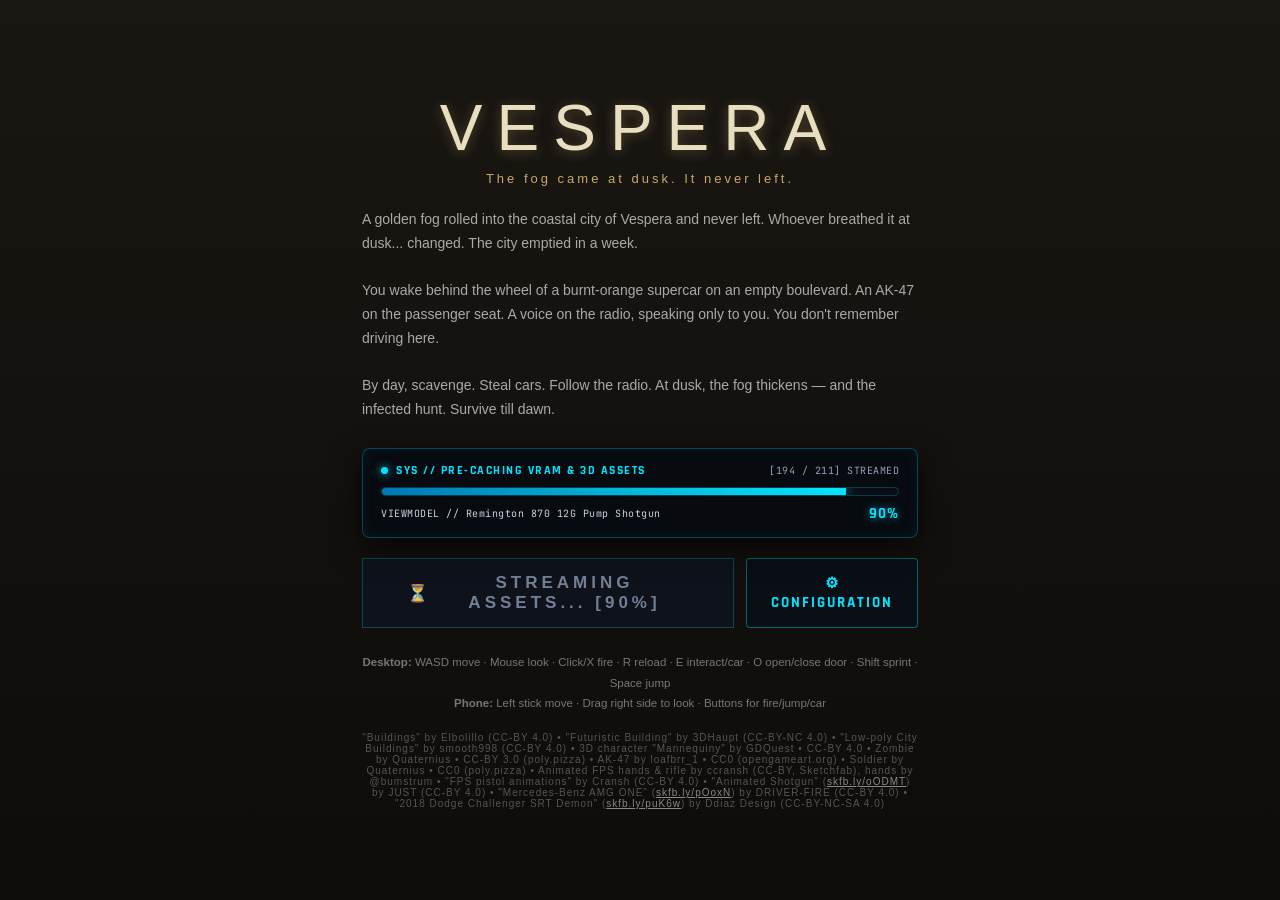
==== commit c9920805: "feat: preload studio audio & 3D models with zero pop-in, add mobile landscape enforcer & fullscreen" ====
--- a/index.html
+++ b/index.html
@@ -2,15 +2,18 @@
 <html lang="en">
 <head>
 <meta charset="UTF-8">
-<meta name="viewport" content="width=device-width, initial-scale=1.0, maximum-scale=1.0, user-scalable=no">
+<meta name="viewport" content="width=device-width, initial-scale=1.0, maximum-scale=1.0, user-scalable=no, viewport-fit=cover">
 <title>Vespera</title>
 <link rel="icon" href="data:image/svg+xml,<svg xmlns='http://www.w3.org/2000/svg' viewBox='0 0 100 100'><text y='.9em' font-size='90'>🧟</text></svg>">
 <link rel="preconnect" href="https://fonts.googleapis.com">
 <link rel="preconnect" href="https://fonts.gstatic.com" crossorigin>
 <link href="https://fonts.googleapis.com/css2?family=JetBrains+Mono:wght@400;500;600;700&family=Outfit:wght@300;400;500;600;700;800&family=Rajdhani:wght@500;600;700&display=swap" rel="stylesheet">
-<link rel="stylesheet" href="css/style.css?v=24">
+<link rel="stylesheet" href="css/style.css?v=25">
 <script>
 window._onStartBtn = function(){
+  if (window.enterMobileLandscape){
+    try { window.enterMobileLandscape(); } catch(e){}
+  }
   if (window.Preloader){
     if (Preloader.isReady){
       if (window.Main && Main.start) Main.start();
@@ -121,8 +124,23 @@
   </div>
 </div>
 
+<!-- Mobile Landscape Orientation Enforcer -->
+<div id="rotate-prompt">
+  <div class="rp-box">
+    <div class="rp-icon-wrap">
+      <div class="rp-phone"></div>
+      <div class="rp-arrow">&#x21bb;</div>
+    </div>
+    <div class="rp-tag">TACTICAL SYSTEM NOTICE</div>
+    <h2 class="rp-title">ROTATE DEVICE TO LANDSCAPE</h2>
+    <p class="rp-desc">Vespera requires widescreen horizontal display for tactical field-of-view, combat telemetry, and precision dual-stick touch controls.</p>
+    <button class="rp-fs-btn" onclick="window.enterMobileLandscape && window.enterMobileLandscape()">ENTER FULLSCREEN LANDSCAPE</button>
+  </div>
+</div>
+
 <!-- Touch controls -->
 <div id="touch-ui">
+  <button id="btn-mobile-fs" class="mobile-fs-btn" title="Toggle Fullscreen">&#x26f6;</button>
   <div id="joy-move"><div id="joy-knob"></div></div>
   <div id="look-zone"></div>
   <div class="tbtn" id="btn-fire">FIRE</div>
@@ -698,8 +716,8 @@
 <script src="libs/SkeletonUtils.js"></script>
 <script src="libs/BufferGeometryUtils.js"></script>
 <script src="js/utils.js?v=8"></script>
-<script src="js/preloader.js?v=1"></script>
-<script src="js/audio.js?v=23"></script>
+<script src="js/preloader.js?v=2"></script>
+<script src="js/audio.js?v=24"></script>
 <script src="js/world.js?v=10"></script>
 <script src="js/cars.js?v=18"></script>
 <script src="js/weaponvisual.js?v=14"></script>
@@ -712,11 +730,11 @@
 <script src="js/daynight.js?v=6"></script>
 <script src="js/weather.js?v=4"></script>
 <script src="js/hud.js?v=23"></script>
-<script src="js/touch.js"></script>
+<script src="js/touch.js?v=2"></script>
 <script src="js/extraction.js?v=1"></script>
 <script src="js/objectives.js?v=2"></script>
 <script src="js/playercharacter.js?v=3"></script>
 <script src="js/player.js?v=25"></script>
-<script src="js/main.js?v=24"></script>
+<script src="js/main.js?v=25"></script>
 </body>
 </html>
--- a/css/style.css
+++ b/css/style.css
@@ -186,19 +186,240 @@
 #vignette { position:absolute; inset:0; box-shadow:inset 0 0 120px rgba(0,0,0,.7); }
 #damage-flash { position:absolute; inset:0; background:radial-gradient(ellipse at center, transparent 40%, rgba(160,10,10,.55) 100%); opacity:0; transition:opacity .3s; }
 
+/* ---------- Mobile Landscape Enforcement Screen ---------- */
+#rotate-prompt {
+  display: none;
+  position: fixed;
+  inset: 0;
+  background: radial-gradient(circle at center, #0c111a 0%, #05070a 100%);
+  z-index: 999999;
+  align-items: center;
+  justify-content: center;
+  padding: 24px;
+  text-align: center;
+  user-select: none;
+  -webkit-user-select: none;
+}
+
+@media screen and (orientation: portrait) and (max-width: 1024px) {
+  #rotate-prompt {
+    display: flex;
+  }
+}
+
+.rp-box {
+  max-width: 400px;
+  width: 100%;
+  background: rgba(14, 20, 30, 0.95);
+  border: 1px solid rgba(0, 229, 255, 0.35);
+  border-radius: 12px;
+  padding: 30px 22px;
+  box-shadow: 0 0 50px rgba(0, 229, 255, 0.15), inset 0 1px 0 rgba(255, 255, 255, 0.1);
+  display: flex;
+  flex-direction: column;
+  align-items: center;
+}
+
+.rp-icon-wrap {
+  position: relative;
+  width: 76px;
+  height: 76px;
+  margin-bottom: 18px;
+  display: flex;
+  align-items: center;
+  justify-content: center;
+}
+
+.rp-phone {
+  width: 36px;
+  height: 60px;
+  border: 2.5px solid #00e5ff;
+  border-radius: 6px;
+  position: relative;
+  animation: rpRotatePhone 2.2s infinite ease-in-out;
+  box-shadow: 0 0 16px rgba(0, 229, 255, 0.4);
+}
+.rp-phone::after {
+  content: '';
+  position: absolute;
+  bottom: 4px;
+  left: 50%;
+  transform: translateX(-50%);
+  width: 8px;
+  height: 2px;
+  background: #00e5ff;
+  border-radius: 1px;
+}
+
+.rp-arrow {
+  position: absolute;
+  font-size: 26px;
+  color: #ffbf36;
+  right: -2px;
+  top: -2px;
+  animation: rpPulseArrow 1.1s infinite alternate ease-in-out;
+}
+
+@keyframes rpRotatePhone {
+  0%, 25% { transform: rotate(0deg); }
+  55%, 80% { transform: rotate(-90deg); }
+  100% { transform: rotate(0deg); }
+}
+
+@keyframes rpPulseArrow {
+  from { transform: scale(0.9); opacity: 0.7; }
+  to { transform: scale(1.15); opacity: 1; text-shadow: 0 0 10px #ffbf36; }
+}
+
+.rp-tag {
+  font-family: 'Rajdhani', sans-serif;
+  font-size: 11px;
+  font-weight: 700;
+  letter-spacing: 2px;
+  color: #00e5ff;
+  margin-bottom: 6px;
+}
+
+.rp-title {
+  font-family: 'Rajdhani', sans-serif;
+  font-size: 20px;
+  font-weight: 700;
+  letter-spacing: 2px;
+  color: #ffffff;
+  margin: 0 0 10px;
+}
+
+.rp-desc {
+  font-family: 'Outfit', sans-serif;
+  font-size: 13px;
+  line-height: 1.6;
+  color: #94a3b8;
+  margin: 0 0 20px;
+}
+
+.rp-fs-btn {
+  background: #00e5ff;
+  color: #06080c;
+  border: none;
+  border-radius: 6px;
+  padding: 12px 22px;
+  font-family: 'Rajdhani', sans-serif;
+  font-size: 14px;
+  font-weight: 700;
+  letter-spacing: 1.5px;
+  cursor: pointer;
+  box-shadow: 0 0 20px rgba(0, 229, 255, 0.4);
+  transition: transform 0.15s, background 0.15s;
+}
+.rp-fs-btn:active {
+  transform: scale(0.96);
+  background: #38bdf8;
+}
+
 /* ---------- Touch ---------- */
-#touch-ui { position:fixed; inset:0; display:none; pointer-events:none; }
+#touch-ui { position:fixed; inset:0; display:none; pointer-events:none; z-index:40; }
 #touch-ui.active { display:block; }
-#joy-move { position:absolute; left:24px; bottom:24px; width:120px; height:120px; border-radius:50%; background:rgba(255,255,255,.08); border:1px solid rgba(255,255,255,.25); pointer-events:auto; }
-#joy-knob { position:absolute; left:38px; top:38px; width:44px; height:44px; border-radius:50%; background:rgba(255,255,255,.3); }
-#look-zone { position:absolute; right:0; top:0; width:55%; height:100%; pointer-events:auto; }
-.tbtn { position:absolute; pointer-events:auto; width:64px; height:64px; border-radius:50%; background:rgba(255,255,255,.1); border:1px solid rgba(255,255,255,.35); color:#fff; font-size:12px; font-weight:bold; display:flex; align-items:center; justify-content:center; letter-spacing:1px; }
-.tbtn:active, .tbtn.on { background:rgba(200,160,90,.45); }
-#btn-fire { right:28px; bottom:96px; width:84px; height:84px; font-size:14px; }
-#btn-jump { right:130px; bottom:40px; }
-#btn-enter { right:130px; bottom:130px; }
-#btn-reload { right:36px; bottom:200px; }
-#btn-sprint { left:160px; bottom:40px; }
+#joy-move {
+  position:absolute;
+  left:28px;
+  bottom:26px;
+  width:120px;
+  height:120px;
+  border-radius:50%;
+  background:rgba(255,255,255,.07);
+  border:1.5px solid rgba(255,255,255,.25);
+  pointer-events:auto;
+  backdrop-filter: blur(4px);
+  -webkit-backdrop-filter: blur(4px);
+}
+#joy-knob {
+  position:absolute;
+  left:38px;
+  top:38px;
+  width:44px;
+  height:44px;
+  border-radius:50%;
+  background:rgba(0,229,255,.55);
+  box-shadow: 0 0 12px rgba(0,229,255,.8);
+}
+#look-zone {
+  position:absolute;
+  right:0;
+  top:0;
+  width:65%;
+  height:100%;
+  pointer-events:auto;
+}
+.tbtn {
+  position:absolute;
+  pointer-events:auto;
+  width:58px;
+  height:58px;
+  border-radius:50%;
+  background:rgba(12,16,24,.75);
+  border:1.5px solid rgba(255,255,255,.3);
+  color:#fff;
+  font-family:'Rajdhani', sans-serif;
+  font-size:13px;
+  font-weight:700;
+  display:flex;
+  align-items:center;
+  justify-content:center;
+  letter-spacing:1px;
+  backdrop-filter: blur(4px);
+  -webkit-backdrop-filter: blur(4px);
+  box-shadow: 0 4px 12px rgba(0,0,0,0.5);
+  transition: transform 0.08s, background 0.08s, border-color 0.08s;
+  user-select: none;
+  -webkit-user-select: none;
+}
+.tbtn:active, .tbtn.on {
+  background:rgba(0,229,255,.45);
+  border-color: #00e5ff;
+  transform: scale(0.93);
+}
+#btn-fire {
+  right:26px;
+  bottom:76px;
+  width:78px;
+  height:78px;
+  font-size:15px;
+  background: rgba(220, 38, 38, 0.45);
+  border-color: rgba(255, 90, 90, 0.85);
+  box-shadow: 0 0 16px rgba(220, 38, 38, 0.4);
+}
+#btn-fire:active, #btn-fire.on {
+  background: rgba(255, 40, 40, 0.85);
+  box-shadow: 0 0 26px rgba(255, 40, 40, 0.8);
+}
+#btn-jump { right:116px; bottom:26px; }
+#btn-enter { right:116px; bottom:98px; }
+#btn-reload { right:34px; bottom:166px; width:52px; height:52px; font-size:12px; }
+#btn-sprint { left:166px; bottom:26px; }
+#btn-stage-rev { right:116px; bottom:170px; width:52px; height:52px; font-size:11px; }
+
+.mobile-fs-btn {
+  position: absolute;
+  top: 14px;
+  right: 14px;
+  width: 38px;
+  height: 38px;
+  border-radius: 6px;
+  background: rgba(12, 16, 24, 0.75);
+  border: 1px solid rgba(0, 229, 255, 0.4);
+  color: #00e5ff;
+  font-size: 16px;
+  display: flex;
+  align-items: center;
+  justify-content: center;
+  pointer-events: auto;
+  z-index: 100;
+  cursor: pointer;
+  box-shadow: 0 0 10px rgba(0, 229, 255, 0.2);
+}
+.mobile-fs-btn:active {
+  background: rgba(0, 229, 255, 0.3);
+}
 
 /* ---------- Menus ---------- */
 #menu { position:fixed; inset:0; background:linear-gradient(180deg,#1a1712 0%,#0d0c0a 100%); display:flex; align-items:center; justify-content:center; z-index:20; }
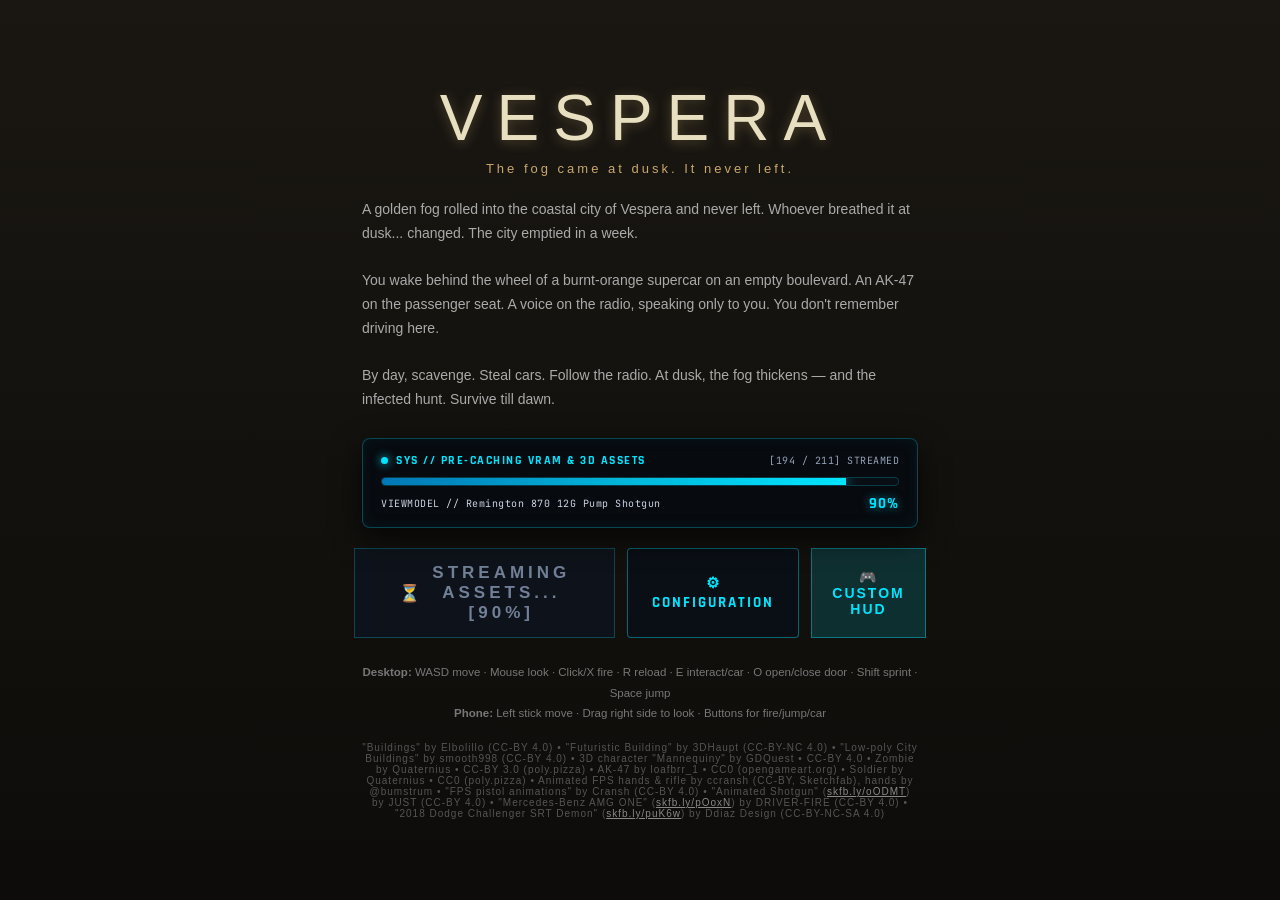
==== commit 4254d246: "feat: interactive Custom HUD layout designer & anti-edge ergonomics for mobile" ====
--- a/index.html
+++ b/index.html
@@ -8,7 +8,7 @@
 <link rel="preconnect" href="https://fonts.googleapis.com">
 <link rel="preconnect" href="https://fonts.gstatic.com" crossorigin>
 <link href="https://fonts.googleapis.com/css2?family=JetBrains+Mono:wght@400;500;600;700&family=Outfit:wght@300;400;500;600;700;800&family=Rajdhani:wght@500;600;700&display=swap" rel="stylesheet">
-<link rel="stylesheet" href="css/style.css?v=25">
+<link rel="stylesheet" href="css/style.css?v=26">
 <script>
 window._onStartBtn = function(){
   if (window.enterMobileLandscape){
@@ -138,6 +138,39 @@
   </div>
 </div>
 
+<!-- Interactive Mobile Custom HUD Editor Overlay -->
+<div id="hud-editor-overlay" style="display:none;">
+  <div class="he-top-bar">
+    <div class="he-title-wrap">
+      <span class="he-tag">CUSTOM HUD DESIGNER</span>
+      <h3 class="he-title">DRAG &amp; RESIZE CONTROLS</h3>
+    </div>
+    <div class="he-actions">
+      <button class="he-btn he-btn-save" onclick="Touch.saveCustomLayout()">&#128190; SAVE &amp; APPLY</button>
+      <button class="he-btn he-btn-reset" onclick="Touch.resetCustomLayout()">&#8634; RESET DEFAULT</button>
+      <button class="he-btn he-btn-exit" onclick="Touch.closeCustomEditor()">&times; EXIT</button>
+    </div>
+  </div>
+
+  <div class="he-guidelines">
+    <div class="he-grid-line he-grid-h"></div>
+    <div class="he-grid-line he-grid-v"></div>
+  </div>
+
+  <div id="he-control-panel" class="he-control-panel" style="display:none;">
+    <div class="he-panel-info">
+      <span class="he-panel-tag">SELECTED CONTROL</span>
+      <span id="he-selected-name" class="he-selected-name">PRIMARY FIRE</span>
+    </div>
+    <div class="he-scale-controls">
+      <span class="he-scale-lbl">SIZE:</span>
+      <button class="he-scale-btn" onclick="Touch.adjustSelectedScale(-0.1)">&minus;</button>
+      <span id="he-selected-scale" class="he-scale-val">100%</span>
+      <button class="he-scale-btn" onclick="Touch.adjustSelectedScale(0.1)">&plus;</button>
+    </div>
+  </div>
+</div>
+
 <!-- Touch controls -->
 <div id="touch-ui">
   <button id="btn-mobile-fs" class="mobile-fs-btn" title="Toggle Fullscreen">&#x26f6;</button>
@@ -209,6 +242,7 @@
         <span id="btn-start-text">STREAMING ASSETS... [ 0% ]</span>
       </button>
       <button id="btn-start-settings" type="button" onclick="HUD.togglePause()">⚙ CONFIGURATION</button>
+      <button id="btn-start-hud" type="button" onclick="Touch.openCustomEditor()" style="background:rgba(0,229,255,0.15);border:1px solid rgba(0,229,255,0.4);color:#00e5ff;padding:14px 20px;font-size:14px;letter-spacing:2px;font-weight:bold;cursor:pointer;">🎮 CUSTOM HUD</button>
     </div>
     <div id="controls-help">
       <b>Desktop:</b> WASD move · Mouse look · Click/X fire · R reload · E interact/car · O open/close door · Shift sprint · Space jump<br>
@@ -526,6 +560,37 @@
             <!-- Dynamically populated by HUD.renderKeybindings() -->
           </div>
         </div>
+
+        <!-- Mobile Touch HUD Customizer Card -->
+        <div class="pm-card pm-card-mobile-hud" style="margin-top:18px;">
+          <div class="pm-card-header">
+            <div style="display:inline-flex;align-items:center;gap:8px;">
+              <span class="pm-card-icon">📱</span>
+              <span class="pm-card-title">MOBILE TOUCH HUD &amp; CONTROLS</span>
+            </div>
+            <button type="button" class="pm-help" onmouseenter="HUD.showTooltip(this, 'MOBILE HUD', 'Launch the visual layout designer to drag, reposition, and resize the joystick, fire button, reload, and car buttons anywhere on screen.')" onmouseleave="HUD.hideTooltip()" onfocus="HUD.showTooltip(this, 'MOBILE HUD', 'Launch the visual layout designer to drag, reposition, and resize the joystick, fire button, reload, and car buttons anywhere on screen.')" onblur="HUD.hideTooltip()">?</button>
+          </div>
+          <div class="pm-ctrl-block">
+            <div class="pm-lbl">
+              <span class="pm-lbl-left">
+                <span>ON-SCREEN BUTTON LAYOUT DESIGNER</span>
+              </span>
+              <span class="pm-val-badge">CONFIGURABLE</span>
+            </div>
+            <div style="display:flex;gap:12px;margin-top:12px;flex-wrap:wrap;">
+              <button class="pm-btn pm-btn-resume" type="button" style="padding:10px 20px;font-size:13px;display:inline-flex;align-items:center;gap:8px;" onclick="HUD.openCustomHudEditor()">
+                <span>🎮</span>
+                <span>OPEN HUD DESIGNER (DRAG &amp; RESIZE)</span>
+              </button>
+              <button class="pm-btn pm-btn-respawn" type="button" style="padding:10px 18px;font-size:13px;" onclick="Touch.resetCustomLayout()">
+                <span>↺ RESET TO DEFAULT</span>
+              </button>
+            </div>
+            <div class="pm-info-note" style="margin-top:10px;">
+              Freely move controls away from the screen edges, adjust button scales, and save your custom layout.
+            </div>
+          </div>
+        </div>
       </div>
 
       <!-- TAB 3: TELEMETRY & HARDWARE -->
@@ -612,6 +677,9 @@
       <div class="pm-footer-right">
         <button class="pm-btn pm-btn-respawn" type="button" onclick="HUD.togglePause(); Player.respawn();">
           RESPAWN AT BOULEVARD
+        </button>
+        <button class="pm-btn pm-btn-hud-shortcut" type="button" onclick="HUD.openCustomHudEditor()" style="background:rgba(0,229,255,0.15);border:1px solid rgba(0,229,255,0.4);color:#00e5ff;">
+          🎮 CUSTOM HUD
         </button>
         <button class="pm-btn pm-btn-resume" type="button" onclick="HUD.togglePause()">
           RESUME MISSION
@@ -729,8 +797,8 @@
 <script src="js/scavenging.js?v=1"></script>
 <script src="js/daynight.js?v=6"></script>
 <script src="js/weather.js?v=4"></script>
-<script src="js/hud.js?v=23"></script>
-<script src="js/touch.js?v=2"></script>
+<script src="js/hud.js?v=24"></script>
+<script src="js/touch.js?v=3"></script>
 <script src="js/extraction.js?v=1"></script>
 <script src="js/objectives.js?v=2"></script>
 <script src="js/playercharacter.js?v=3"></script>
--- a/css/style.css
+++ b/css/style.css
@@ -2400,3 +2400,226 @@
   line-height: 1.5;
 }
 
+
+/* ---------- Interactive Custom HUD Editor Overlay & Styles ---------- */
+#hud-editor-overlay {
+  position: fixed;
+  inset: 0;
+  pointer-events: none;
+  z-index: 1000;
+  display: flex;
+  flex-direction: column;
+  justify-content: space-between;
+}
+
+.he-top-bar {
+  pointer-events: auto;
+  display: flex;
+  justify-content: space-between;
+  align-items: center;
+  padding: 14px 24px;
+  background: rgba(8, 12, 18, 0.92);
+  border-bottom: 1.5px solid rgba(0, 229, 255, 0.4);
+  backdrop-filter: blur(12px);
+  -webkit-backdrop-filter: blur(12px);
+  box-shadow: 0 4px 20px rgba(0, 0, 0, 0.6);
+}
+
+.he-title-wrap {
+  display: flex;
+  flex-direction: column;
+}
+.he-tag {
+  font-family: 'Rajdhani', sans-serif;
+  font-size: 11px;
+  font-weight: 700;
+  letter-spacing: 2px;
+  color: #00e5ff;
+}
+.he-title {
+  margin: 0;
+  font-family: 'Rajdhani', sans-serif;
+  font-size: 19px;
+  font-weight: 700;
+  letter-spacing: 2px;
+  color: #ffffff;
+}
+
+.he-actions {
+  display: flex;
+  gap: 10px;
+  align-items: center;
+}
+
+.he-btn {
+  padding: 8px 16px;
+  font-family: 'Rajdhani', sans-serif;
+  font-size: 13px;
+  font-weight: 700;
+  letter-spacing: 1.5px;
+  border-radius: 6px;
+  cursor: pointer;
+  border: none;
+  transition: all 0.15s ease;
+}
+.he-btn-save {
+  background: #00e5ff;
+  color: #06080c;
+  box-shadow: 0 0 12px rgba(0, 229, 255, 0.4);
+}
+.he-btn-save:active {
+  background: #38bdf8;
+  transform: scale(0.96);
+}
+.he-btn-reset {
+  background: rgba(255, 191, 54, 0.15);
+  border: 1px solid rgba(255, 191, 54, 0.4);
+  color: #ffbf36;
+}
+.he-btn-reset:active {
+  background: rgba(255, 191, 54, 0.3);
+}
+.he-btn-exit {
+  background: rgba(255, 255, 255, 0.1);
+  border: 1px solid rgba(255, 255, 255, 0.2);
+  color: #e2e8f0;
+}
+
+/* Subtle Alignment Guidelines */
+.he-guidelines {
+  position: absolute;
+  inset: 0;
+  pointer-events: none;
+  opacity: 0.25;
+}
+.he-grid-h {
+  position: absolute;
+  top: 50%;
+  left: 0;
+  right: 0;
+  height: 1px;
+  border-top: 1px dashed rgba(0, 229, 255, 0.6);
+}
+.he-grid-v {
+  position: absolute;
+  left: 50%;
+  top: 0;
+  bottom: 0;
+  width: 1px;
+  border-left: 1px dashed rgba(0, 229, 255, 0.6);
+}
+
+/* Floating Bottom Control Panel */
+.he-control-panel {
+  pointer-events: auto;
+  align-self: center;
+  margin-bottom: 18px;
+  background: rgba(10, 14, 22, 0.94);
+  border: 1px solid rgba(0, 229, 255, 0.4);
+  border-radius: 10px;
+  padding: 10px 20px;
+  display: flex;
+  align-items: center;
+  gap: 24px;
+  backdrop-filter: blur(12px);
+  -webkit-backdrop-filter: blur(12px);
+  box-shadow: 0 8px 30px rgba(0, 0, 0, 0.8), 0 0 20px rgba(0, 229, 255, 0.2);
+}
+.he-panel-info {
+  display: flex;
+  flex-direction: column;
+}
+.he-panel-tag {
+  font-size: 10px;
+  letter-spacing: 1.5px;
+  color: #94a3b8;
+  font-family: 'Rajdhani', sans-serif;
+  font-weight: 700;
+}
+.he-selected-name {
+  font-size: 15px;
+  font-weight: 700;
+  letter-spacing: 1px;
+  color: #00e5ff;
+  font-family: 'Rajdhani', sans-serif;
+}
+.he-scale-controls {
+  display: flex;
+  align-items: center;
+  gap: 8px;
+}
+.he-scale-lbl {
+  font-size: 12px;
+  letter-spacing: 1px;
+  color: #cbd5e1;
+  font-weight: 700;
+  font-family: 'Rajdhani', sans-serif;
+}
+.he-scale-btn {
+  width: 32px;
+  height: 32px;
+  border-radius: 6px;
+  background: rgba(255, 255, 255, 0.1);
+  border: 1px solid rgba(0, 229, 255, 0.4);
+  color: #ffffff;
+  font-size: 18px;
+  font-weight: bold;
+  display: flex;
+  align-items: center;
+  justify-content: center;
+  cursor: pointer;
+  transition: all 0.1s;
+}
+.he-scale-btn:active {
+  background: #00e5ff;
+  color: #06080c;
+}
+.he-scale-val {
+  font-family: 'JetBrains Mono', monospace;
+  font-size: 14px;
+  font-weight: 700;
+  color: #00e5ff;
+  min-width: 44px;
+  text-align: center;
+}
+
+/* While Editing Touch UI */
+#touch-ui.editing {
+  display: block !important;
+  pointer-events: auto !important;
+  z-index: 999;
+}
+#touch-ui.editing .tbtn,
+#touch-ui.editing #joy-move,
+#touch-ui.editing .mobile-fs-btn {
+  pointer-events: auto !important;
+  cursor: move !important;
+  touch-action: none !important;
+  user-select: none !important;
+  -webkit-user-select: none !important;
+  outline: 2px dashed rgba(0, 229, 255, 0.6);
+  outline-offset: 4px;
+}
+#touch-ui.editing .tbtn.he-selected,
+#touch-ui.editing #joy-move.he-selected,
+#touch-ui.editing .mobile-fs-btn.he-selected {
+  outline: 2.5px solid #00e5ff !important;
+  outline-offset: 4px;
+  box-shadow: 0 0 20px rgba(0, 229, 255, 0.8) !important;
+  animation: hePulseGlow 1.2s infinite alternate;
+}
+@keyframes hePulseGlow {
+  from { box-shadow: 0 0 10px rgba(0, 229, 255, 0.5); }
+  to { box-shadow: 0 0 25px rgba(0, 229, 255, 0.95); }
+}
+#touch-ui.editing #look-zone {
+  display: none !important;
+}
+
+/* Reposition ammo HUD away from right thumb fire zone on mobile */
+@media (max-width: 1024px) {
+  #bottom-right {
+    right: 210px !important;
+    bottom: 22px !important;
+  }
+}
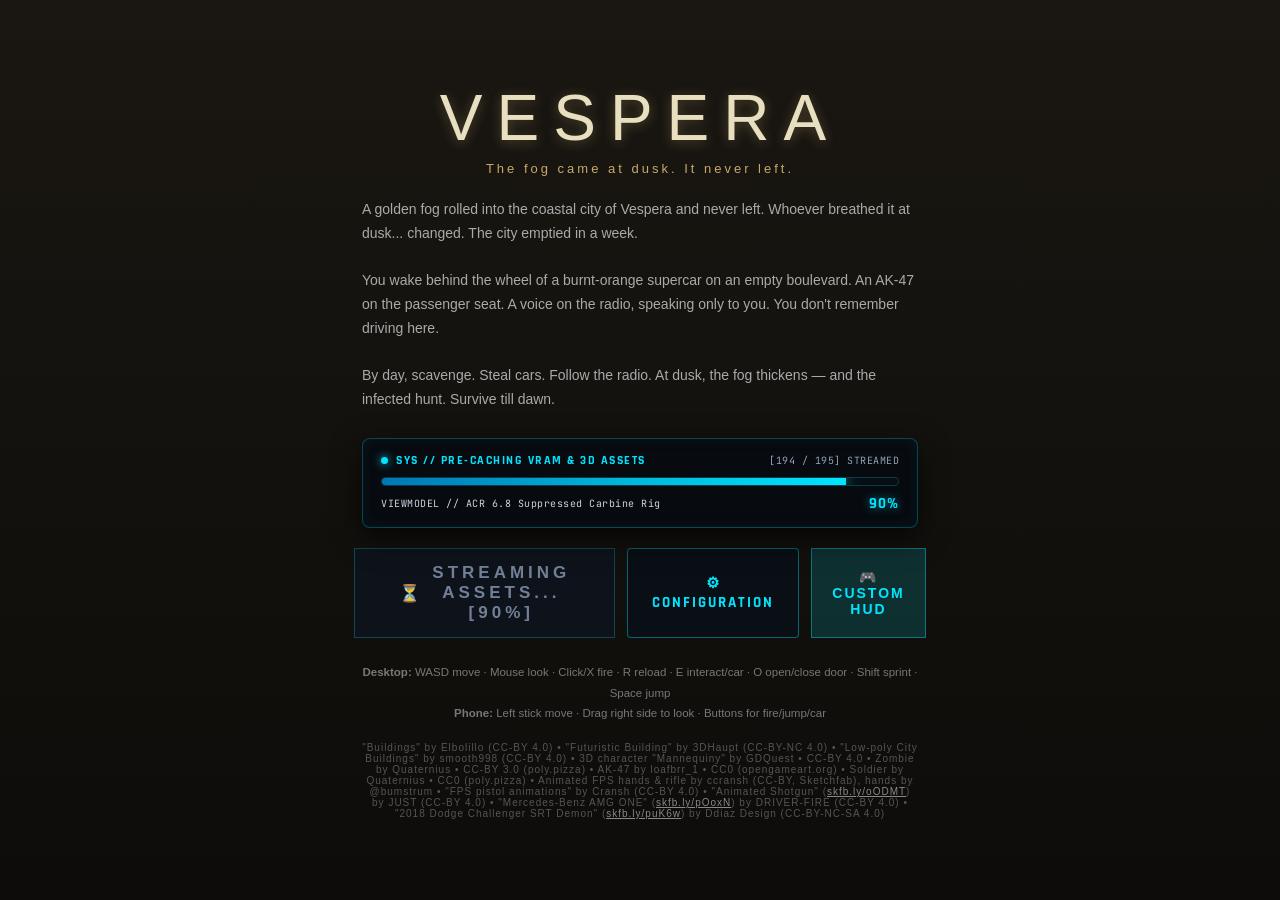
==== commit b6c3e3f6: "fix: add mobile pause button, bidirectional fullscreen toggle, and fix wake again button" ====
--- a/index.html
+++ b/index.html
@@ -8,7 +8,7 @@
 <link rel="preconnect" href="https://fonts.googleapis.com">
 <link rel="preconnect" href="https://fonts.gstatic.com" crossorigin>
 <link href="https://fonts.googleapis.com/css2?family=JetBrains+Mono:wght@400;500;600;700&family=Outfit:wght@300;400;500;600;700;800&family=Rajdhani:wght@500;600;700&display=swap" rel="stylesheet">
-<link rel="stylesheet" href="css/style.css?v=26">
+<link rel="stylesheet" href="css/style.css?v=27">
 <script>
 window._onStartBtn = function(){
   if (window.enterMobileLandscape){
@@ -84,6 +84,18 @@
     <div id="clock">07:20</div>
     <div id="phase-label">DAY</div>
   </div>
+    <!-- Mobile Top Bar (Pause Menu & Fullscreen) -->
+  <div id="mobile-top-bar">
+    <button id="btn-mobile-pause" class="mtb-btn" type="button" title="Pause / Menu">
+      <span class="mtb-icon">&#x23f8;</span>
+      <span class="mtb-label">MENU</span>
+    </button>
+    <button id="btn-mobile-fs" class="mtb-btn" type="button" title="Toggle Fullscreen">
+      <span class="mtb-icon" id="mtb-fs-icon">&#x26f6;</span>
+      <span class="mtb-label">FULLSCREEN</span>
+    </button>
+  </div>
+
   <div id="top-left">
     <canvas id="minimap" width="180" height="180"></canvas>
     <div id="objective" style="display:none;"></div>
@@ -173,7 +185,6 @@
 
 <!-- Touch controls -->
 <div id="touch-ui">
-  <button id="btn-mobile-fs" class="mobile-fs-btn" title="Toggle Fullscreen">&#x26f6;</button>
   <div id="joy-move"><div id="joy-knob"></div></div>
   <div id="look-zone"></div>
   <div class="tbtn" id="btn-fire">FIRE</div>
@@ -256,7 +267,7 @@
 <div id="death-screen">
   <h2>YOU DIED</h2>
   <p id="death-sub">The fog takes everyone, eventually.</p>
-  <button id="btn-respawn">WAKE AGAIN</button>
+  <button id="btn-respawn" onclick="Player.respawn()">WAKE AGAIN</button>
 </div>
 
 <!-- Dark Minimalist Tactical Settings & Configuration -->
@@ -798,11 +809,11 @@
 <script src="js/daynight.js?v=6"></script>
 <script src="js/weather.js?v=4"></script>
 <script src="js/hud.js?v=24"></script>
-<script src="js/touch.js?v=3"></script>
+<script src="js/touch.js?v=4"></script>
 <script src="js/extraction.js?v=1"></script>
 <script src="js/objectives.js?v=2"></script>
 <script src="js/playercharacter.js?v=3"></script>
-<script src="js/player.js?v=25"></script>
-<script src="js/main.js?v=25"></script>
+<script src="js/player.js?v=26"></script>
+<script src="js/main.js?v=26"></script>
 </body>
 </html>
--- a/css/style.css
+++ b/css/style.css
@@ -345,9 +345,9 @@
 #look-zone {
   position:absolute;
   right:0;
-  top:0;
+  top:56px;
   width:65%;
-  height:100%;
+  height:calc(100% - 56px);
   pointer-events:auto;
 }
 .tbtn {
@@ -433,7 +433,7 @@
 #loading-note { display:none; margin-top:14px; color:#c9a86a; font-size:12px; letter-spacing:2px; }
 #credits { margin-top:18px; font-size:10px; letter-spacing:1px; color:#555; }
 
-#death-screen { position:fixed; inset:0; background:rgba(10,4,4,.88); display:none; align-items:center; justify-content:center; flex-direction:column; z-index:21; color:#fff; }
+#death-screen { position:fixed; inset:0; background:rgba(10,4,4,.92); display:none; align-items:center; justify-content:center; flex-direction:column; z-index:250; color:#fff; backdrop-filter:blur(8px); -webkit-backdrop-filter:blur(8px); }
 #death-screen h2 { font-size:52px; letter-spacing:10px; color:#b8322c; font-weight:300; }
 #death-screen p { color:#999; margin:12px 0 28px; }
 
@@ -2623,3 +2623,54 @@
     bottom: 22px !important;
   }
 }
+
+/* ---------- Mobile Header Controls (Pause & Fullscreen) ---------- */
+#mobile-top-bar {
+  position: absolute;
+  top: 14px;
+  left: 200px;
+  display: flex;
+  align-items: center;
+  gap: 10px;
+  z-index: 60;
+  pointer-events: auto;
+}
+
+@media (max-width: 760px) {
+  #mobile-top-bar {
+    left: 135px;
+    gap: 6px;
+  }
+}
+
+.mtb-btn {
+  display: inline-flex;
+  align-items: center;
+  gap: 6px;
+  background: rgba(14, 20, 30, 0.88);
+  border: 1px solid rgba(0, 229, 255, 0.4);
+  color: #ffffff;
+  padding: 6px 12px;
+  border-radius: 6px;
+  font-family: 'Rajdhani', sans-serif;
+  font-size: 13px;
+  font-weight: 700;
+  letter-spacing: 1px;
+  cursor: pointer;
+  pointer-events: auto;
+  box-shadow: 0 2px 10px rgba(0, 0, 0, 0.6);
+  backdrop-filter: blur(8px);
+  -webkit-backdrop-filter: blur(8px);
+  user-select: none;
+  -webkit-user-select: none;
+  transition: all 0.12s ease;
+}
+.mtb-btn:active {
+  background: rgba(0, 229, 255, 0.35);
+  border-color: #00e5ff;
+  transform: scale(0.96);
+}
+.mtb-icon {
+  font-size: 15px;
+  color: #00e5ff;
+}
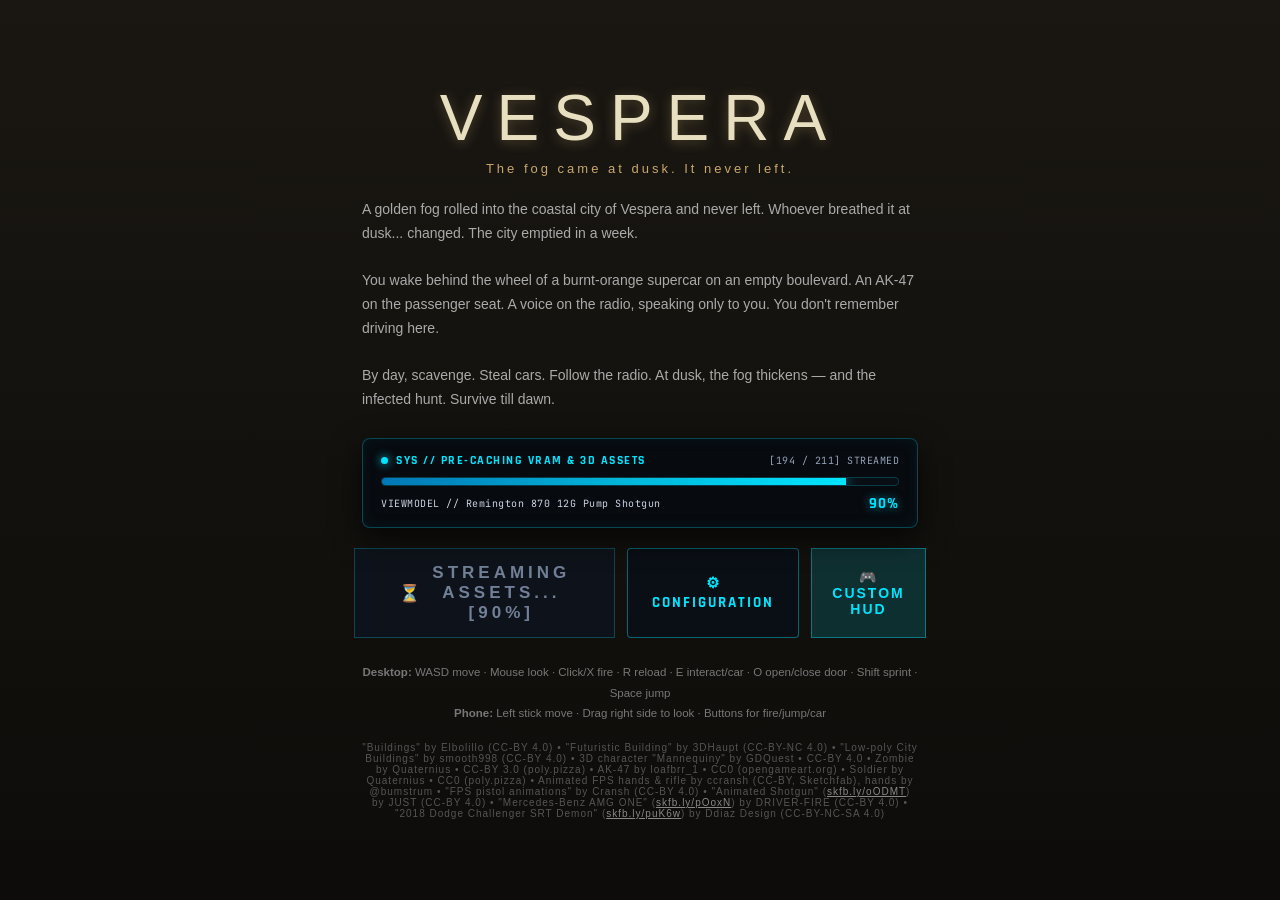
==== commit 81418c2d: "fix: resolve TypeError in raycastShot causing game freeze on first shot" ====
--- a/index.html
+++ b/index.html
@@ -800,7 +800,7 @@
 <script src="js/world.js?v=10"></script>
 <script src="js/cars.js?v=18"></script>
 <script src="js/weaponvisual.js?v=14"></script>
-<script src="js/weapons.js?v=92"></script>
+<script src="js/weapons.js?v=93"></script>
 <script src="js/zombievisual.js?v=5"></script>
 <script src="js/thugvisual.js?v=5"></script>
 <script src="js/enemies.js?v=23"></script>
